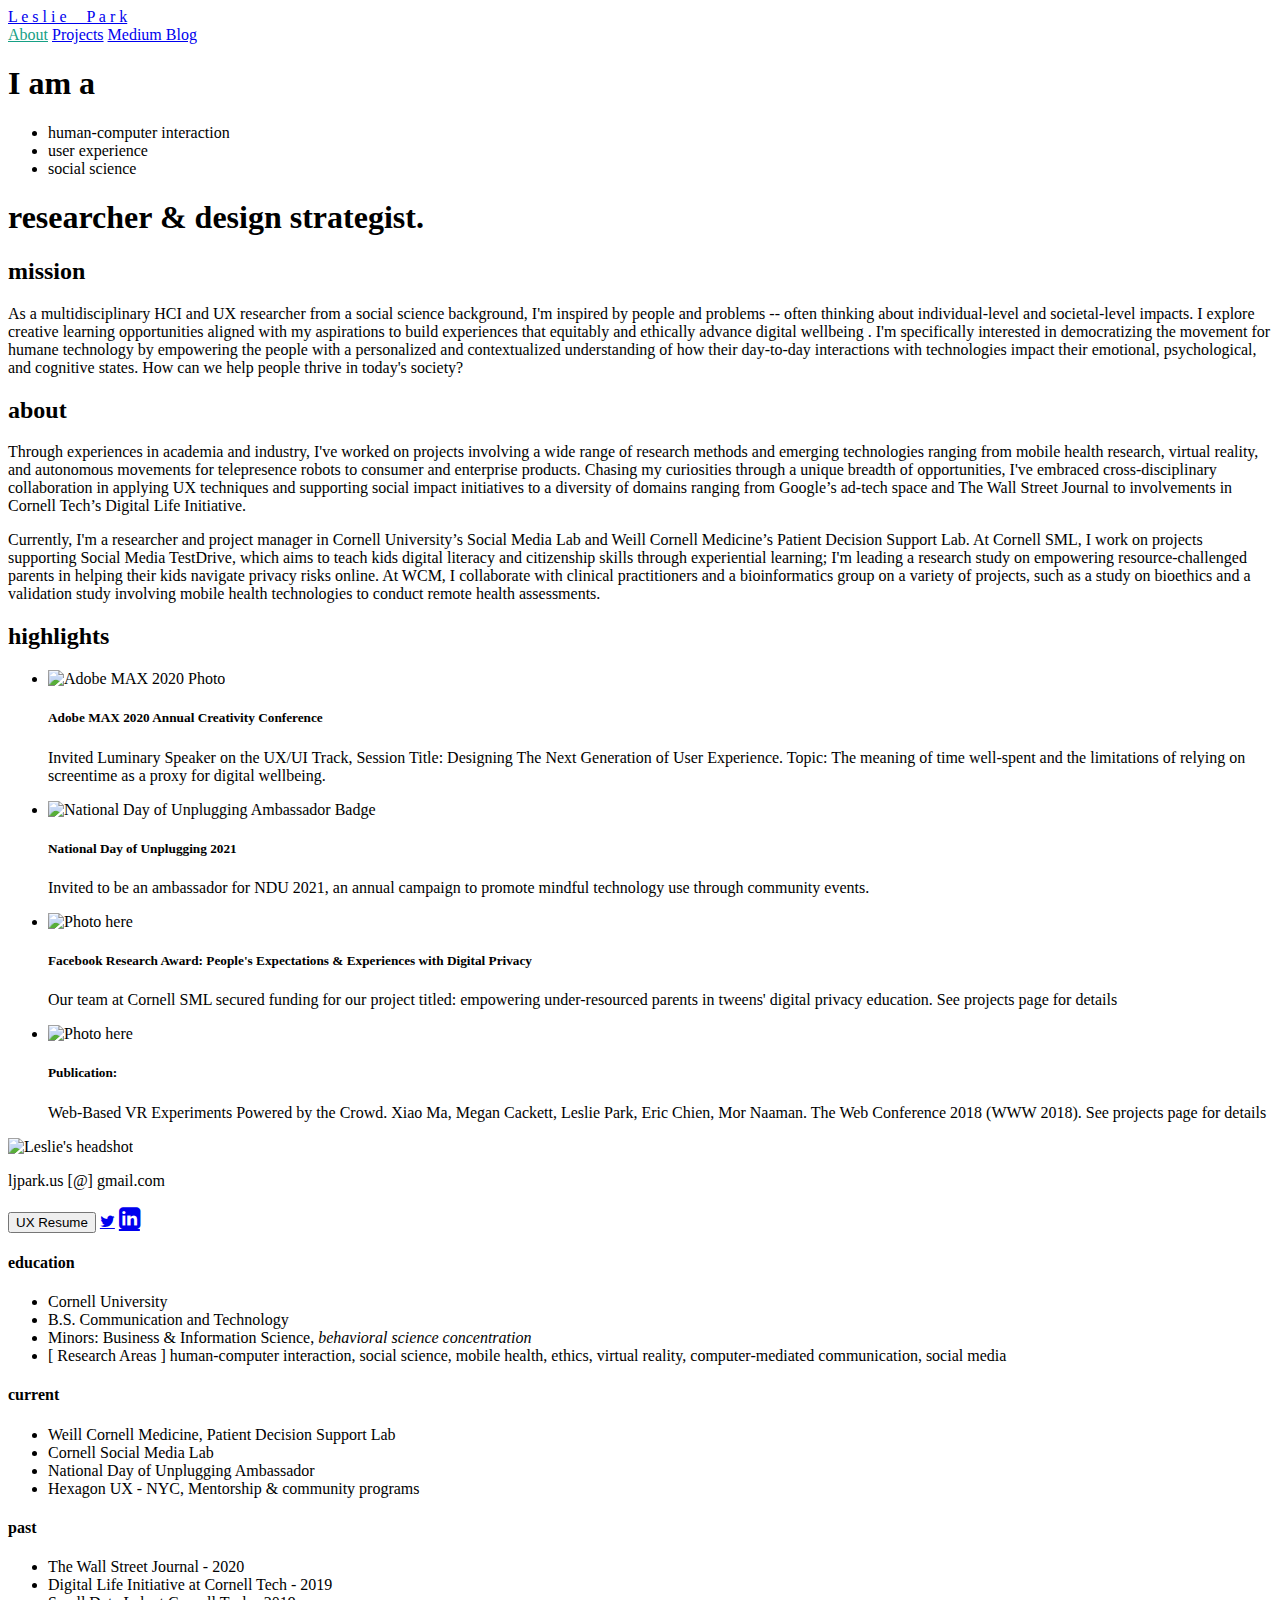
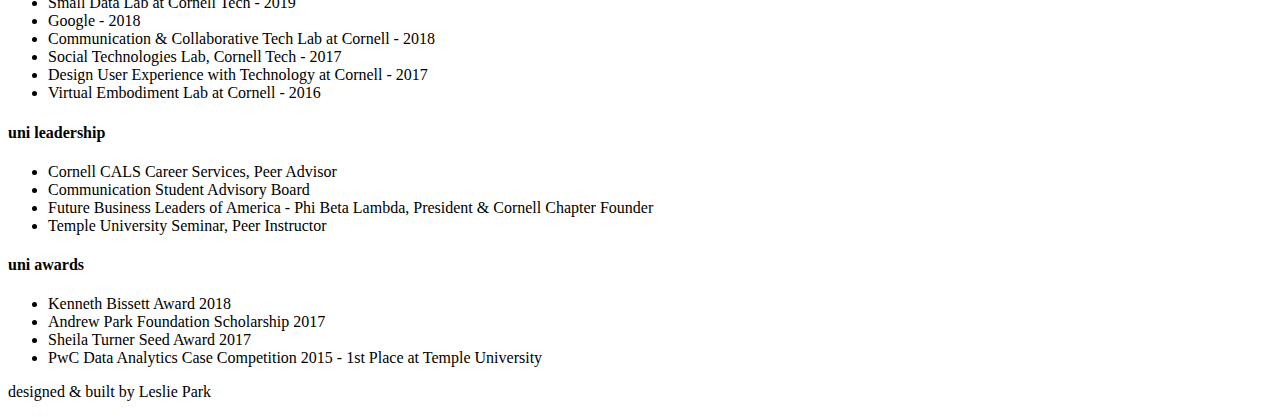
==== index.html @ 4b2b3d5e "First upload of new portfolio design" ====
<!doctype html>
<html lang="en">
  <head>
    <!-- Required meta tags -->
    <meta charset="utf-8">
    <meta name="viewport" content="width=device-width, initial-scale=1.0">

    <!-- Bootstrap CSS -->
   <!-- <link rel="stylesheet" href="https://cdn.jsdelivr.net/npm/bootstrap@4.5.3/dist/css/bootstrap.min.css" integrity="sha384-TX8t27EcRE3e/ihU7zmQxVncDAy5uIKz4rEkgIXeMed4M0jlfIDPvg6uqKI2xXr2" crossorigin="anonymous"> -->
    <link href="https://cdn.jsdelivr.net/npm/bootstrap@5.0.0-beta1/dist/css/bootstrap.min.css" rel="stylesheet" integrity="sha384-giJF6kkoqNQ00vy+HMDP7azOuL0xtbfIcaT9wjKHr8RbDVddVHyTfAAsrekwKmP1" crossorigin="anonymous">
    <script src="https://cdn.jsdelivr.net/npm/bootstrap@5.0.0-beta1/dist/js/bootstrap.bundle.min.js" integrity="sha384-ygbV9kiqUc6oa4msXn9868pTtWMgiQaeYH7/t7LECLbyPA2x65Kgf80OJFdroafW" crossorigin="anonymous"></script>
   
    <script src="https://cdn.jsdelivr.net/npm/@popperjs/core@2.5.4/dist/umd/popper.min.js" integrity="sha384-q2kxQ16AaE6UbzuKqyBE9/u/KzioAlnx2maXQHiDX9d4/zp8Ok3f+M7DPm+Ib6IU" crossorigin="anonymous"></script>
    <script src="https://cdn.jsdelivr.net/npm/bootstrap@5.0.0-beta1/dist/js/bootstrap.min.js" integrity="sha384-pQQkAEnwaBkjpqZ8RU1fF1AKtTcHJwFl3pblpTlHXybJjHpMYo79HY3hIi4NKxyj" crossorigin="anonymous"></script>
    
    <!-- Custom CSS -->
    <link rel="stylesheet" type="text/css" href="styles/global.css" media="all"/>
    <link rel="stylesheet" type="text/css" href="styles/text-carousel.css" media="all"/>
    
    <!-- Icon Library - Font Awesome -->
    <link rel="stylesheet" href="https://cdnjs.cloudflare.com/ajax/libs/font-awesome/4.7.0/css/font-awesome.min.css"> 
    <!-- Google apis Raleways -->
    <link href="https://fonts.googleapis.com/css?family=Raleway:200,100,400" rel="stylesheet" type="text/css" />

    <title>Leslie Park</title>

    <nav class="navbar navbar-expand navbar-light bg-white fixed-top">
      <div class="container-fluid mx-5">
          <div id = "BrandName">
            <a class="navbar-brand" href="#">L e s l i e &nbsp;&nbsp;&nbsp; P a r k</a>
          </div>
          <div class="navbar-nav">
            <a class="nav-link active" aria-current="page" style="color:#16a085" href="index.html">About</a>
            <a class="nav-link" href="projects.html">Projects</a>
            <a class="nav-link" href="https://medium.com/@lesliepark" target  ="_blank"> Medium Blog </a>
          </div>
      </div>
    </nav>

  </head>

   <!-- Optional JavaScript; choose one of the two! -->
    <!--
    <script src="https://code.jquery.com/jquery-3.3.1.slim.min.js" integrity="sha384-q8i/X+965DzO0rT7abK41JStQIAqVgRVzpbzo5smXKp4YfRvH+8abtTE1Pi6jizo" crossorigin="anonymous"></script>
    <script src="https://cdnjs.cloudflare.com/ajax/libs/popper.js/1.14.3/umd/popper.min.js" integrity="sha384-ZMP7rVo3mIykV+2+9J3UJ46jBk0WLaUAdn689aCwoqbBJiSnjAK/l8WvCWPIPm49" crossorigin="anonymous"></script>
    <script src="https://stackpath.bootstrapcdn.com/bootstrap/4.1.3/js/bootstrap.min.js" integrity="sha384-ChfqqxuZUCnJSK3+MXmPNIyE6ZbWh2IMqE241rYiqJxyMiZ6OW/JmZQ5stwEULTy" crossorigin="anonymous"></script>

    <script src="https://cdn.jsdelivr.net/npm/bootstrap@4.5.3/dist/js/bootstrap.bundle.min.js" integrity="sha384-ho+j7jyWK8fNQe+A12Hb8AhRq26LrZ/JpcUGGOn+Y7RsweNrtN/tE3MoK7ZeZDyx" crossorigin="anonymous"></script>
    -->

  <body>
    <div class = "d-flex mt-5 px-3 py-5 justify-content-center">
    
    <section class = "col-6">
     
      <!-- Carosel Type Effect - see #8 Bracket animation: https://speckyboy.com/css-javascript-text-animation-snippets/ -->   
      <!-- I am a [ human-computer interaction, social science, user experience ] researcher & design strategist -->
      <div class = "about-container">
      <div class ="d-inline.flex">
      <h1 class ="d-inline-block"> I am a </h1> 
      <div class ="content">
        <div class ="content__container">
          <div class ="content__container__text">
            <ul class ="content__container__list">
                <li class ="content__container__list__item">human-computer interaction</li>
                <li class ="content__container__list__item">user experience</li>
                <li class ="content__container__list__item">social science</li>
            </ul>
          </div>
        </div>
      </div>
      <h1 class = "d-block"> researcher & design strategist.</h1>
      </div>
    </div>
    
      <div class = "about-container">
        <h2> mission </h2>
        <p> As a <span class= "text-emphasis">multidisciplinary</span> HCI and UX researcher from a social science background, I'm <span class= "text-emphasis">inspired by people and problems</span> -- often thinking about individual-level and societal-level impacts.
          I explore creative learning opportunities aligned with my aspirations to build experiences that <span class= "text-emphasis">equitably and ethically advance digital wellbeing </span>. 
          I'm specifically interested in <span class= "text-emphasis">democratizing the movement for humane technology</span> by empowering the people with a personalized and contextualized understanding of how their day-to-day interactions with technologies impact their emotional, psychological, and cognitive states.
          <span class= "text-emphasis">How can we help people thrive in today's society?</span>
        </p>
      </div>

      <div class = "about-container">
        <h2> about </h2>
        <p>
         Through experiences in academia and industry, I've worked on projects involving a wide range of research methods and emerging technologies ranging from <span class= "text-emphasis">mobile health research</span>, <span class= "text-emphasis">virtual reality</span>, and <span class= "text-emphasis">autonomous movements for telepresence robots</span> to <span class= "text-emphasis">consumer and enterprise products</span>.
         Chasing my curiosities through a unique breadth of opportunities, I've embraced cross-disciplinary collaboration in applying UX techniques and supporting social impact initiatives to a diversity of domains ranging from Google’s ad-tech space and The Wall Street Journal to involvements in Cornell Tech’s Digital Life Initiative.
        </p>

        <p>
          Currently, I'm a researcher and project manager in Cornell University’s Social Media Lab and Weill Cornell Medicine’s Patient Decision Support Lab. 
          At Cornell SML, I work on projects supporting Social Media TestDrive, which aims to teach kids digital literacy and citizenship skills through experiential learning; I'm leading a research study on empowering resource-challenged parents in helping their kids navigate privacy risks online.
          At WCM, I collaborate with clinical practitioners and a bioinformatics group on a variety of projects, such as a study on bioethics and a validation study involving mobile health technologies to conduct remote health assessments.
         </p>
      </div>
      
      <div class = "about-container">
        <h2> highlights </h2>
        <ul class="list-unstyled">
          <li class="media d-flex">
            <div class ="highlight-media">
              <img src="media/adobe-max-2020.jpg" class="mw-100" alt="Adobe MAX 2020 Photo">
            </div>
            <div class="media-body mt-n2">
              <h5> Adobe MAX 2020 Annual Creativity Conference</h5>
              <p>Invited Luminary Speaker on the UX/UI Track, Session Title: Designing The Next Generation of User Experience. Topic: The meaning of time well-spent and the limitations of relying on screentime as a proxy for digital wellbeing. </p>
            </div>
          </li>
          <li class="media d-flex">
            <div class ="highlight-media">
              <img src="media/NDU_Badge2.png" class="mw-100" alt="National Day of Unplugging Ambassador Badge">
            </div>
            <div class="media-body mt-2">
              <h5> National Day of Unplugging 2021 </h5>
              <p> Invited to be an ambassador for NDU 2021, an annual campaign to promote mindful technology use through community events. </p>
            </div>
          </li>
          <li class="media d-flex">
            <div class ="highlight-media">
              <img src="media/facebook-color-logo.gif" class="mw-100" alt="Photo here">
            </div>
            <div class="media-body mt-2">
              <h5> Facebook Research Award: People's Expectations & Experiences with Digital Privacy </h5>
              <p> Our team at Cornell SML secured funding for our project titled: empowering under-resourced parents in tweens' digital privacy education. See projects page for details </p>
            </div>
          </li>
          <li class="media d-flex">
            <div class ="highlight-media">
              <img src="media/VR-affinitymap-circle.png" class="mw-100" alt="Photo here">
            </div>
            <div class="media-body mt-5">
              <h5> Publication: </h5>
              <p> Web-Based VR Experiments Powered by the Crowd. Xiao Ma, Megan Cackett, Leslie Park, Eric Chien, Mor Naaman. The Web Conference 2018 (WWW 2018). See projects page for details </p>
            </div>
          </li>
        </ul>
      </div>
      <!--
      <h2> Activities </h2>
      <p>
        Outside of my day job, I'm involved in activities pertaining to wellbeing and UX. 
        I'm an ambassador for this year's National Day of Unplugging, which is a campaign to raise awareness for mindful technology use through community events.
        I also support a team working on mentorship and community engagement programming for the NYC chapter of Hexagon UX, a professional network supporting women and non-binary folks in UX. 
        In october 2020, I was an invited luminary speaker at the annual Adobe MAX creativity conference where I talked about the meaning of time well spent and the limitations of using screentime as a proxy for digital wellbeing.
      </p>
      --> 
    </section>

      <!-- Spacer between the left and right sections -->
      <div class = "col-1"></div>

      <section class = "col-4 pr-5">
        <img src = "media/headshot2020-circle.png" alt = "Leslie's headshot" class = "img-fluid pb-3">
        <div class="text-center pb-5">
          <p>ljpark.us [@] gmail.com </p>
          <button type="button" onclick=" window.open('media/Resume_LPark.pdf','_blank')" class = "btn btn-outline-secondary btn-sm"> UX Resume </button>
          <a href="https://twitter.com/LeslieJPark" class="fa fa-twitter" target="_blank"></a>
          <a href="https://www.linkedin.com/in/leslie-park/" class="fa fa-linkedin-square"  style="font-size:25px" target="_blank"></a>
          <!-- TODO add .CV -->
        </div>

        <div class="about-container">  
          <h4> education </h4>
          <ul class = "overview-list">
            <li> Cornell University </li>
            <li> B.S. Communication and Technology </li>
            <li id = "minor"> Minors: Business & Information Science, <em>behavioral science concentration</em></li>
            <li> [ Research Areas ] human-computer interaction, social science, mobile health, ethics, virtual reality, computer-mediated communication, social media </li>
          </ul>
          <!-- delete later
          <p> Cornell University </p>
          <p> B.S. Communication and Technology </p>
          <p> Minors: Business and Information Science, Behavioral Science Concentration </p>
          <p> [ Research Areas ] human-computer interaction, social science, mobile health, bioethics, virtual reality, computer-mediated communication, social media </p>
          -->
          <h4> current </h4>
          <ul class = "overview-list">
            <li> Weill Cornell Medicine, Patient Decision Support Lab </li>
            <li> Cornell Social Media Lab </li>
            <li> National Day of Unplugging Ambassador </li>
            <li> Hexagon UX - NYC, Mentorship & community programs </li>
          </ul>

          <h4> past </h4>
          <ul class = "overview-list">
            <li> The Wall Street Journal - 2020 </li>
            <li> Digital Life Initiative at Cornell Tech - 2019 </li>
            <li> Small Data Lab at Cornell Tech - 2019 </li>
            <li> Google - 2018 </li>
            <li> Communication & Collaborative Tech Lab at Cornell - 2018 </li>
            <li> Social Technologies Lab, Cornell Tech - 2017</li>
            <li> Design User Experience with Technology at Cornell - 2017 </li>
            <li> Virtual Embodiment Lab at Cornell - 2016 </li>
          </ul>

          <h4> uni leadership </h4>
          <ul class = "overview-list">
            <li> Cornell CALS Career Services, Peer Advisor </li>
            <li> Communication Student Advisory Board </li>
            <li> Future Business Leaders of America - Phi Beta Lambda, President & Cornell Chapter Founder </li>
            <li> Temple University Seminar, Peer Instructor </li>
          </ul>

          <h4> uni awards </h4>
          <ul class = "overview-list">
            <li> Kenneth Bissett Award 2018 </li>
            <li> Andrew Park Foundation Scholarship 2017 </li>
            <li> Sheila Turner Seed Award 2017 </li>
            <li> PwC Data Analytics Case Competition 2015 - 1st Place at Temple University</li>
          </ul>
        </div>
      </section>
    </div> 

    <!-- Delete later
    <script src="https://code.jquery.com/jquery-3.5.1.slim.min.js" integrity="sha384-DfXdz2htPH0lsSSs5nCTpuj/zy4C+OGpamoFVy38MVBnE+IbbVYUew+OrCXaRkfj" crossorigin="anonymous"></script>
    <script src="https://cdn.jsdelivr.net/npm/popper.js@1.16.1/dist/umd/popper.min.js" integrity="sha384-9/reFTGAW83EW2RDu2S0VKaIzap3H66lZH81PoYlFhbGU+6BZp6G7niu735Sk7lN" crossorigin="anonymous"></script>
    <script src="https://cdn.jsdelivr.net/npm/bootstrap@4.5.3/dist/js/bootstrap.min.js" integrity="sha384-w1Q4orYjBQndcko6MimVbzY0tgp4pWB4lZ7lr30WKz0vr/aWKhXdBNmNb5D92v7s" crossorigin="anonymous"></script>
    -->
  <p class="footer"> designed & built by Leslie Park </p>
  </body>

</html>
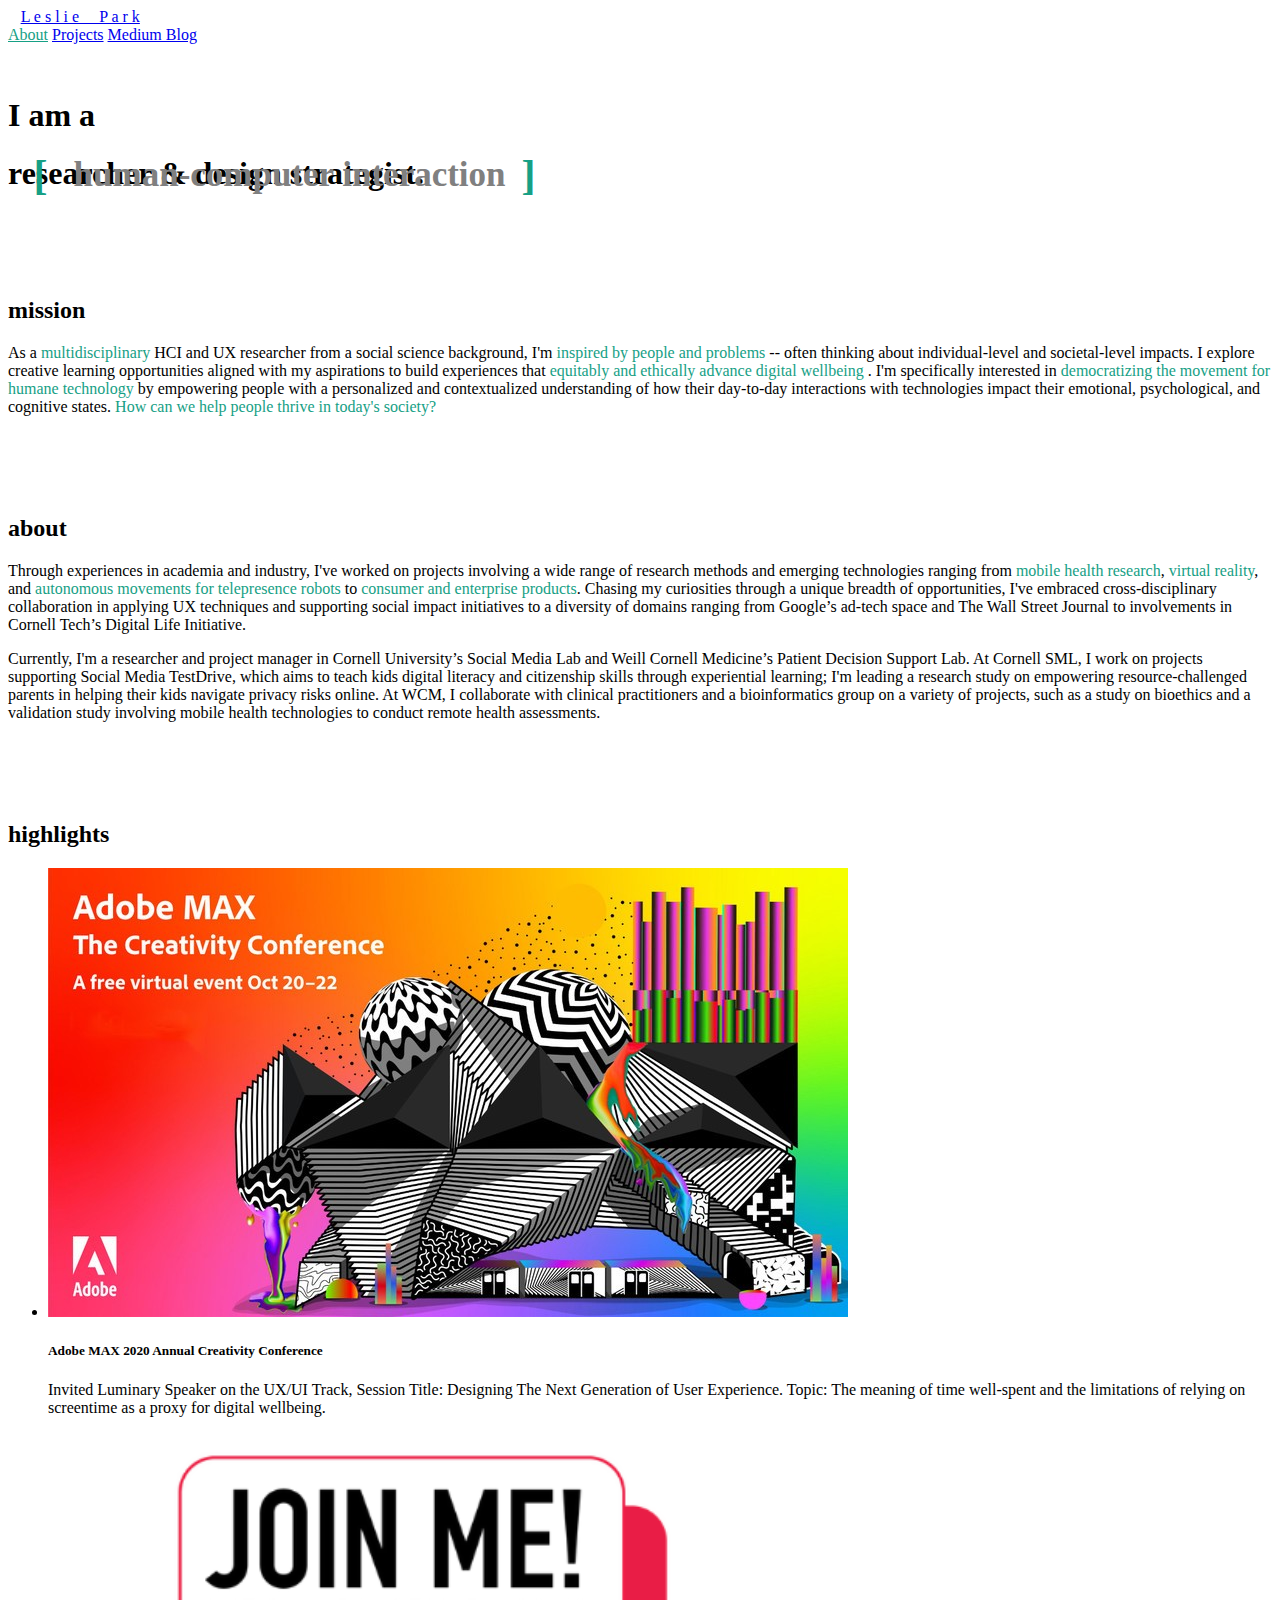
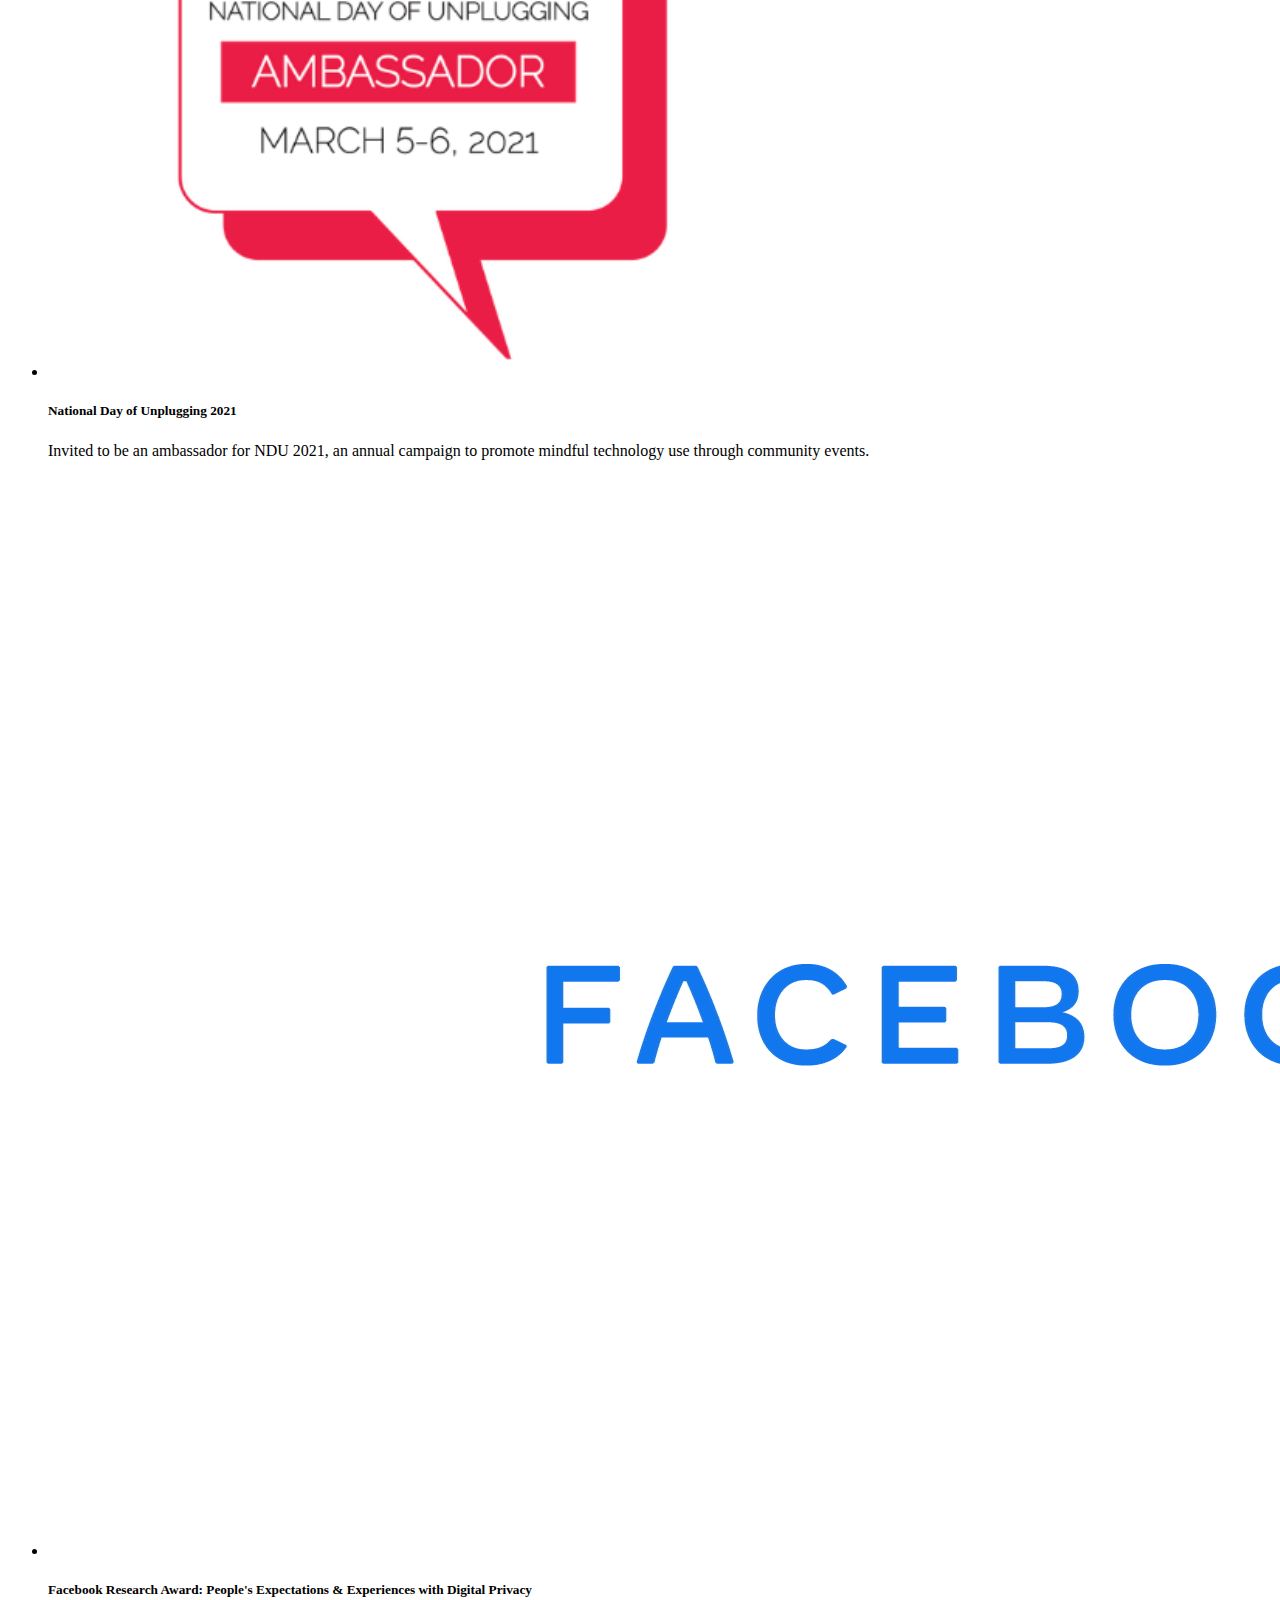
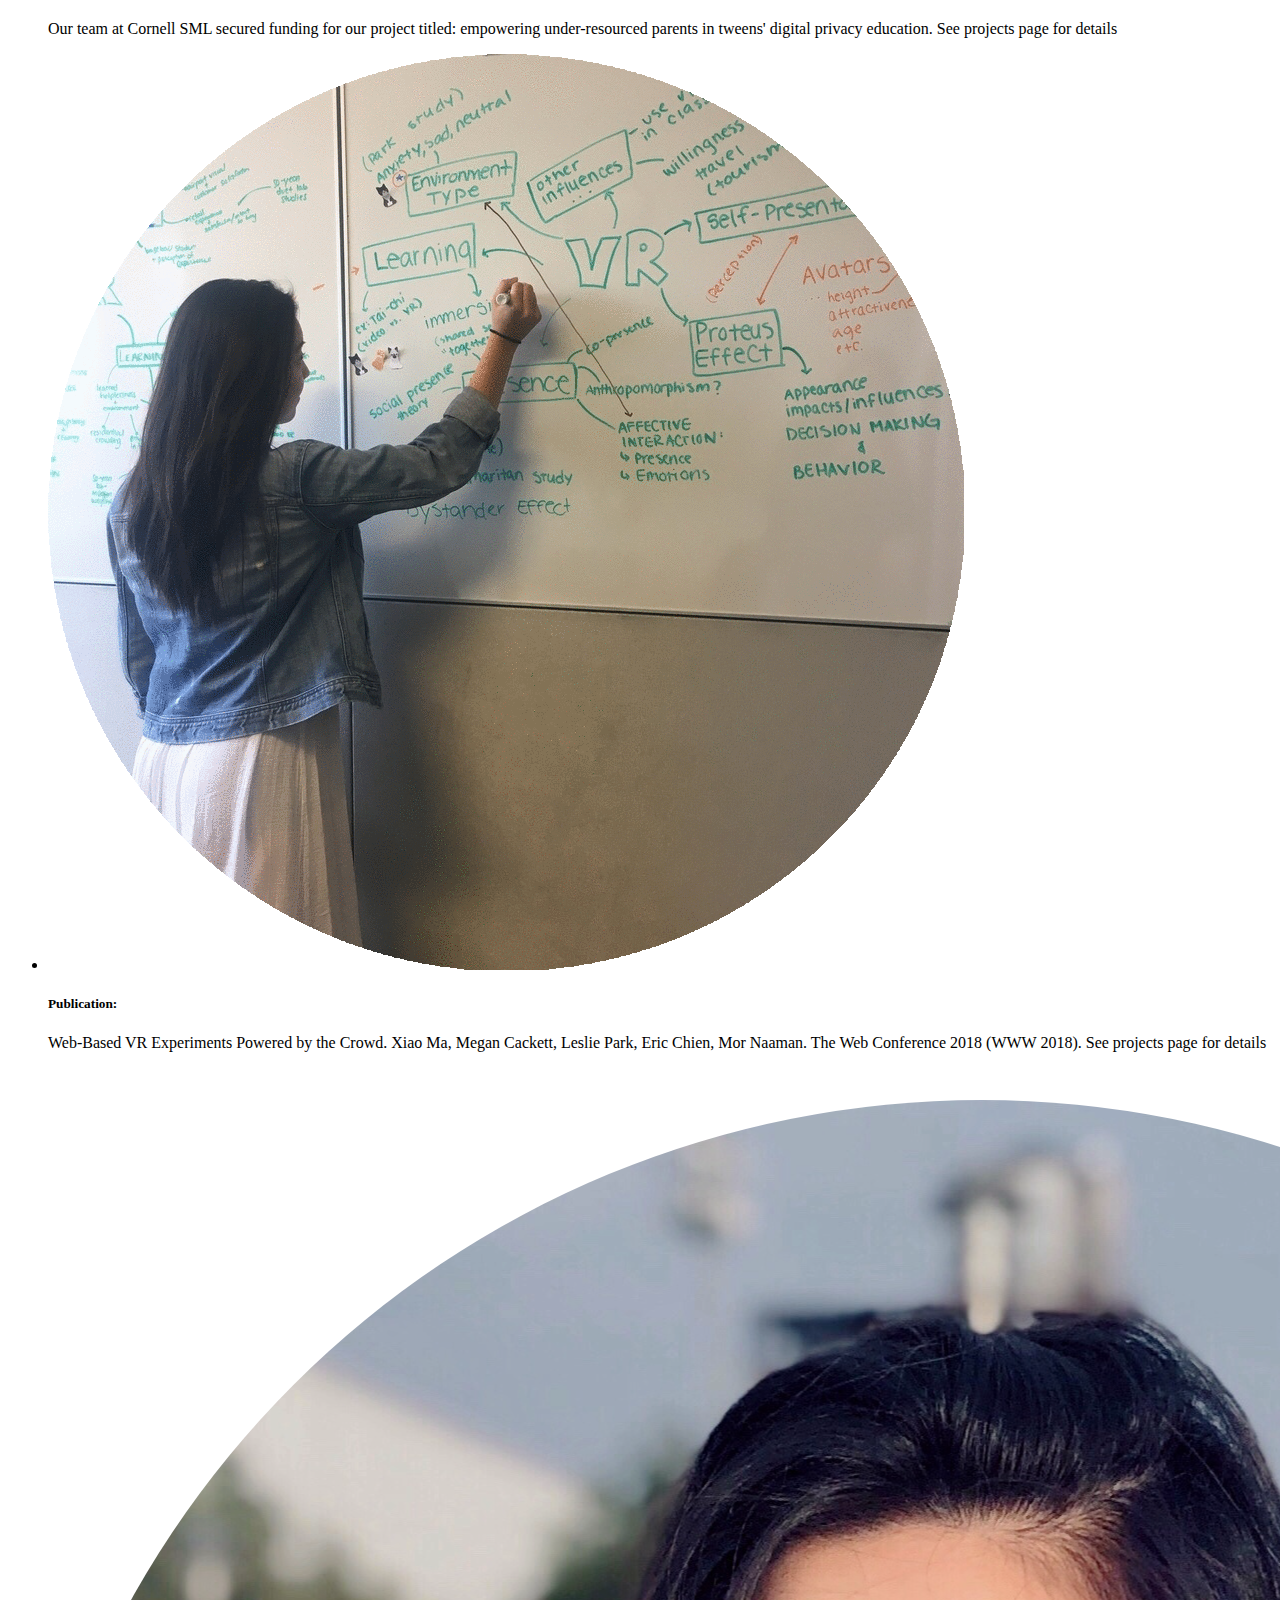
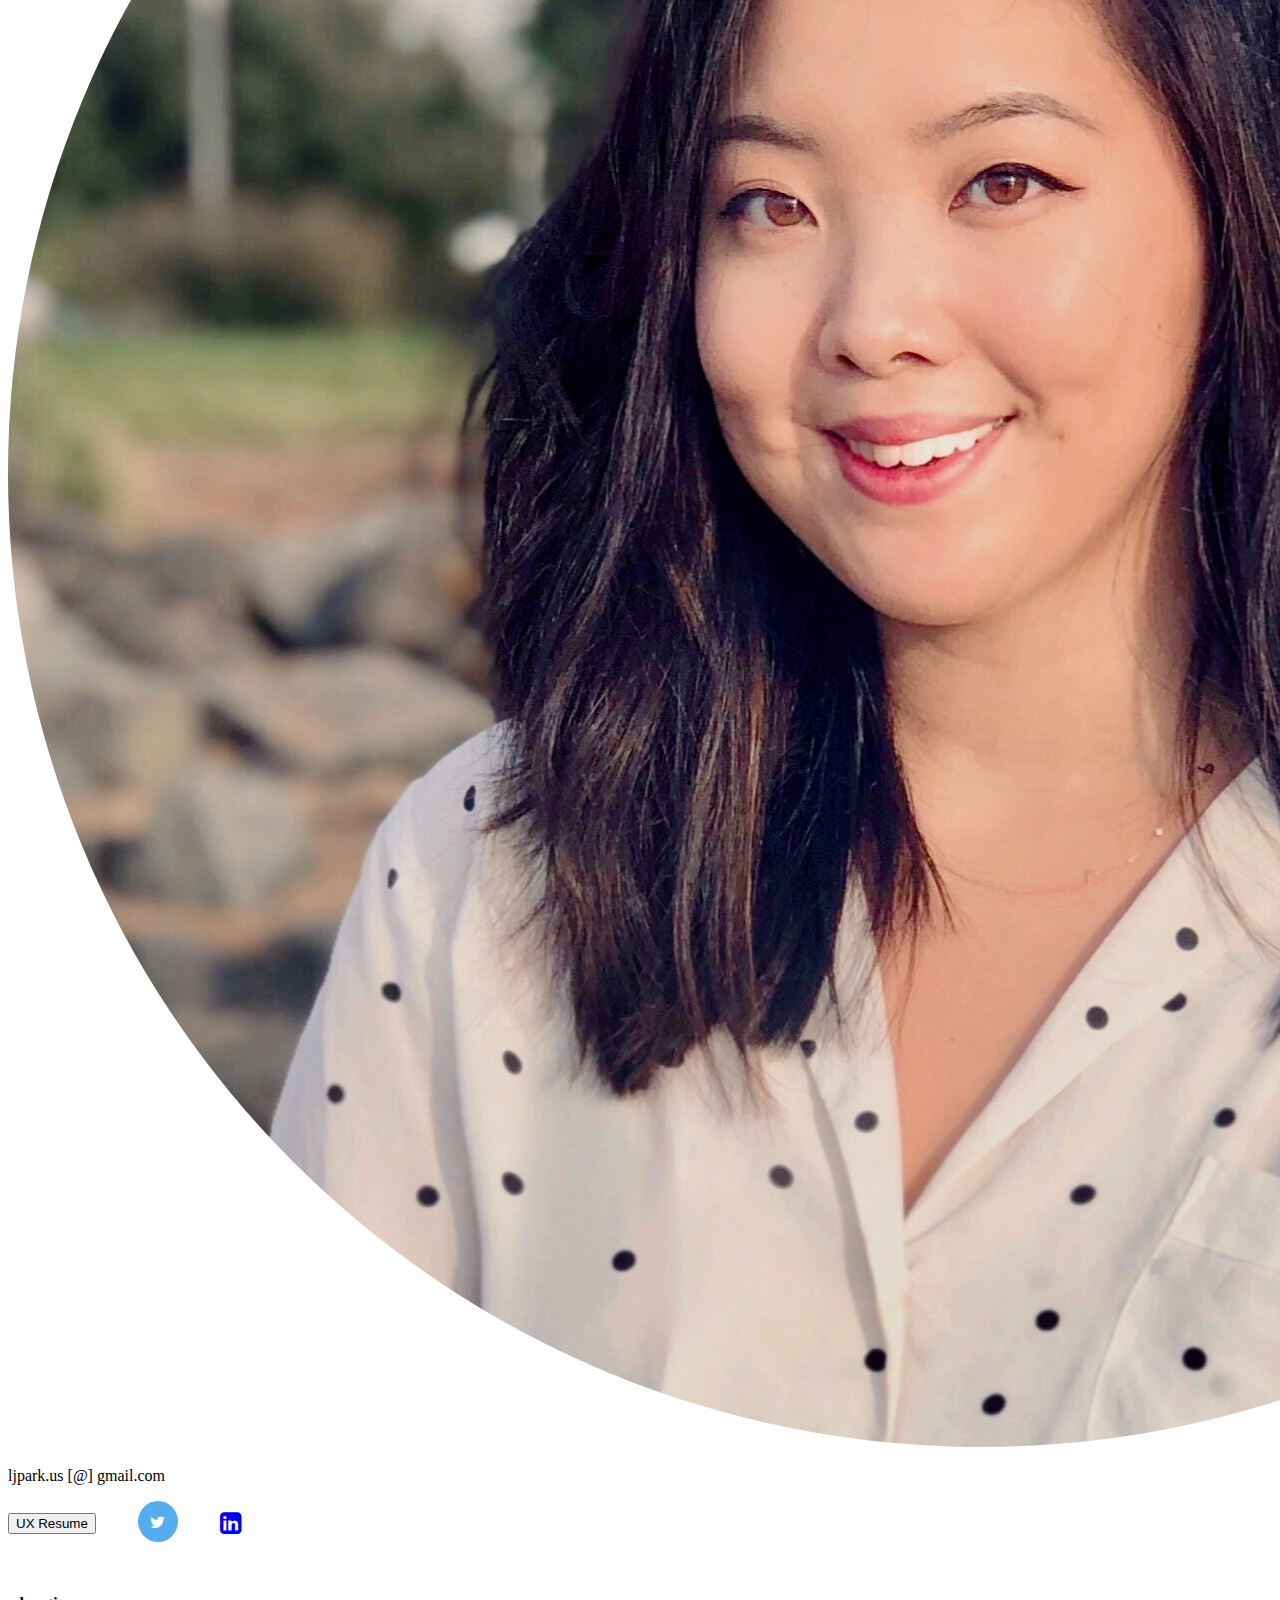
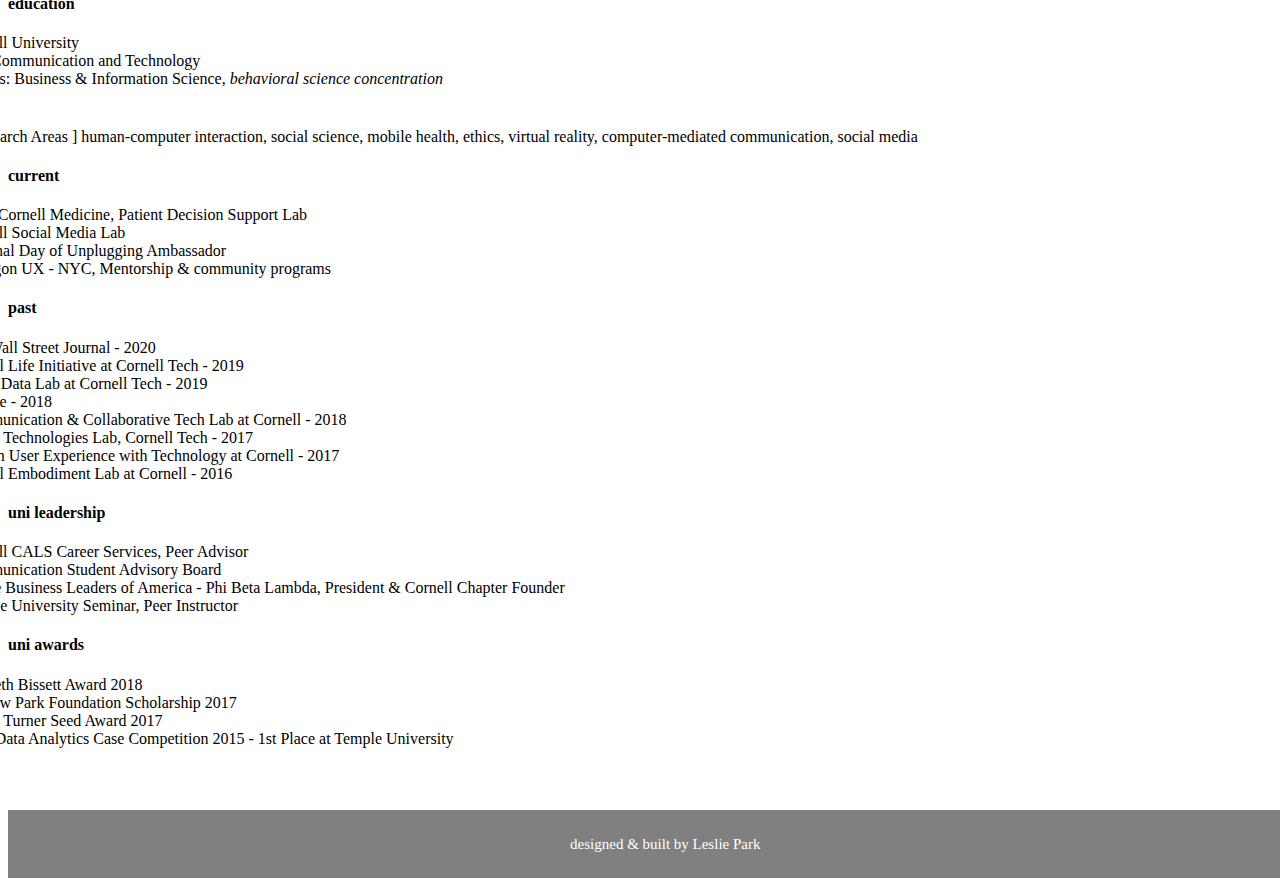
==== commit 9292f72a: "Update index.html" ====
--- a/index.html
+++ b/index.html
@@ -77,7 +77,7 @@
         <h2> mission </h2>
         <p> As a <span class= "text-emphasis">multidisciplinary</span> HCI and UX researcher from a social science background, I'm <span class= "text-emphasis">inspired by people and problems</span> -- often thinking about individual-level and societal-level impacts.
           I explore creative learning opportunities aligned with my aspirations to build experiences that <span class= "text-emphasis">equitably and ethically advance digital wellbeing </span>. 
-          I'm specifically interested in <span class= "text-emphasis">democratizing the movement for humane technology</span> by empowering the people with a personalized and contextualized understanding of how their day-to-day interactions with technologies impact their emotional, psychological, and cognitive states.
+          I'm specifically interested in <span class= "text-emphasis">democratizing the movement for humane technology</span> by empowering people with a personalized and contextualized understanding of how their day-to-day interactions with technologies impact their emotional, psychological, and cognitive states.
           <span class= "text-emphasis">How can we help people thrive in today's society?</span>
         </p>
       </div>
--- a/styles/global.css
+++ b/styles/global.css
@@ -0,0 +1,72 @@
+/* * * * * * * * * *  INDEX   * * * * * * * * * */
+
+#BrandName {
+    padding-left: 1%;
+}
+
+.text-emphasis {
+    color: #16a085;
+}
+
+.about-container{
+    padding-top: 2.5%;
+    padding-bottom: 2.5%;
+}
+
+/* highlights section */
+.highlight-media {
+    max-width: 30%;
+    margin-right: 3%;
+    margin-top: 0%;
+} 
+
+/*** Resume & Socials Buttons ***/
+
+.fa-twitter {
+    background: #55ACEE;
+    color: white;
+    text-decoration: none;
+    padding: 1%;
+    border-radius: 50%;
+    margin-left: 3%;
+  }
+
+  .fa-linkedin-square{
+    text-decoration: none;
+    margin-left: 3%;
+    vertical-align: middle;
+  }
+
+/*** Overview List: Education, Current, Past ***/
+  
+  .overview-list{
+      list-style-type: none;
+      margin-left: -7%;
+  }
+
+  #minor{
+      margin-bottom: 3%;
+  }
+
+/* * * * * * * * * *   PROJECTS   * * * * * * * * * * */
+
+.project-container{
+    padding-top: 2.5%;
+    padding-bottom: 2.5%;
+}
+
+.h-project-area{
+    color: #16a085;
+}
+
+
+.footer {
+    width: 100%;
+    padding: 2%;
+    margin-bottom: auto;
+    background-color: grey;
+    color: white;
+    font-size: 15px;
+    text-align: center;
+    float: left;
+  }--- a/styles/text-carousel.css
+++ b/styles/text-carousel.css
@@ -0,0 +1,146 @@
+/* Text-carosel animation for "I am a _____ researcher & designer" on index.html */
+/* reference #8 Bracket animation: https://speckyboy.com/css-javascript-text-animation-snippets/*/
+
+/*
+body {
+  width: 100%;
+  height: 100%;
+  position: fixed;
+  background-color: #34495e;
+}
+*/
+
+.content {
+  position: absolute;
+  display: inline-block;
+  margin-left: 2%;
+ /*  top: 50%;
+  left: 50%; */
+ /* -webkit-transform: translate(-50%, -50%);
+          transform: translate(-50%, -50%); */
+  height: 160px;
+  overflow: hidden;
+ /* font-family: 'Lato', sans-serif; */
+  font-size: 35px;
+  line-height: 40px;
+  color: #808080;
+}
+.content__container {
+  font-weight: 600;
+  overflow: hidden;
+  height: 40px;
+  padding: 0 30px;
+}
+.content__container:before {
+  content: '[';
+  left: 0;
+}
+.content__container:after {
+  content: ']';
+  position: absolute;
+  right: 0;
+}
+.content__container:after, .content__container:before {
+  position: absolute;
+  top: 0;
+  color: #16a085;
+  font-size: 42px;
+  line-height: 40px;
+  -webkit-animation-name: opacity;
+  -webkit-animation-duration: 2s;
+  -webkit-animation-iteration-count: infinite;
+  animation-name: opacity;
+  animation-duration: 2s;
+  animation-iteration-count: infinite;
+}
+.content__container__text {
+  display: inline;
+  float: left;
+  margin: 0;
+}
+.content__container__list {
+  margin-top: 0;
+  margin-left: -30px;
+/*  padding-left: 110px; */
+  text-align: left;
+  list-style: none;
+  -webkit-animation-name: change;
+  -webkit-animation-duration: 10s;
+  -webkit-animation-iteration-count: infinite;
+  animation-name: change;
+  animation-duration: 10s;
+  animation-iteration-count: infinite;
+}
+.content__container__list__item {
+  line-height: 40px;
+  margin: 0;
+}
+
+@-webkit-keyframes opacity {
+  0%, 100% {
+    opacity: 0;
+  }
+  50% {
+    opacity: 1;
+  }
+}
+@-webkit-keyframes change {
+  0%, 12.66%, 100% {
+    -webkit-transform: translate3d(0, 0, 0);
+            transform: translate3d(0, 0, 0);
+  }
+  16.66%, 29.32% {
+    -webkit-transform: translate3d(0, -25%, 0);
+            transform: translate3d(0, -25%, 0);
+  }
+  33.32%,45.98% {
+    -webkit-transform: translate3d(0, -50%, 0);
+            transform: translate3d(0, -50%, 0);
+  }
+  49.98%,62.64% {
+    -webkit-transform: translate3d(0, -75%, 0);
+            transform: translate3d(0, -75%, 0);
+  }
+  66.64%,79.3% {
+    -webkit-transform: translate3d(0, -50%, 0);
+            transform: translate3d(0, -50%, 0);
+  }
+  83.3%,95.96% {
+    -webkit-transform: translate3d(0, -25%, 0);
+            transform: translate3d(0, -25%, 0);
+  }
+}
+@keyframes opacity {
+  0%, 100% {
+    opacity: 0;
+  }
+  50% {
+    opacity: 1;
+  }
+}
+@keyframes change {
+  0%, 12.66%, 100% {
+    -webkit-transform: translate3d(0, 0, 0);
+            transform: translate3d(0, 0, 0);
+  }
+  16.66%, 29.32% {
+    -webkit-transform: translate3d(0, -25%, 0);
+            transform: translate3d(0, -25%, 0);
+  }
+  33.32%,45.98% {
+    -webkit-transform: translate3d(0, -50%, 0);
+            transform: translate3d(0, -50%, 0);
+  }
+  49.98%,62.64% {
+    -webkit-transform: translate3d(0, -75%, 0);
+            transform: translate3d(0, -75%, 0);
+  }
+  66.64%,79.3% {
+    -webkit-transform: translate3d(0, -50%, 0);
+            transform: translate3d(0, -50%, 0);
+  }
+  83.3%,95.96% {
+    -webkit-transform: translate3d(0, -25%, 0);
+            transform: translate3d(0, -25%, 0);
+  }
+}
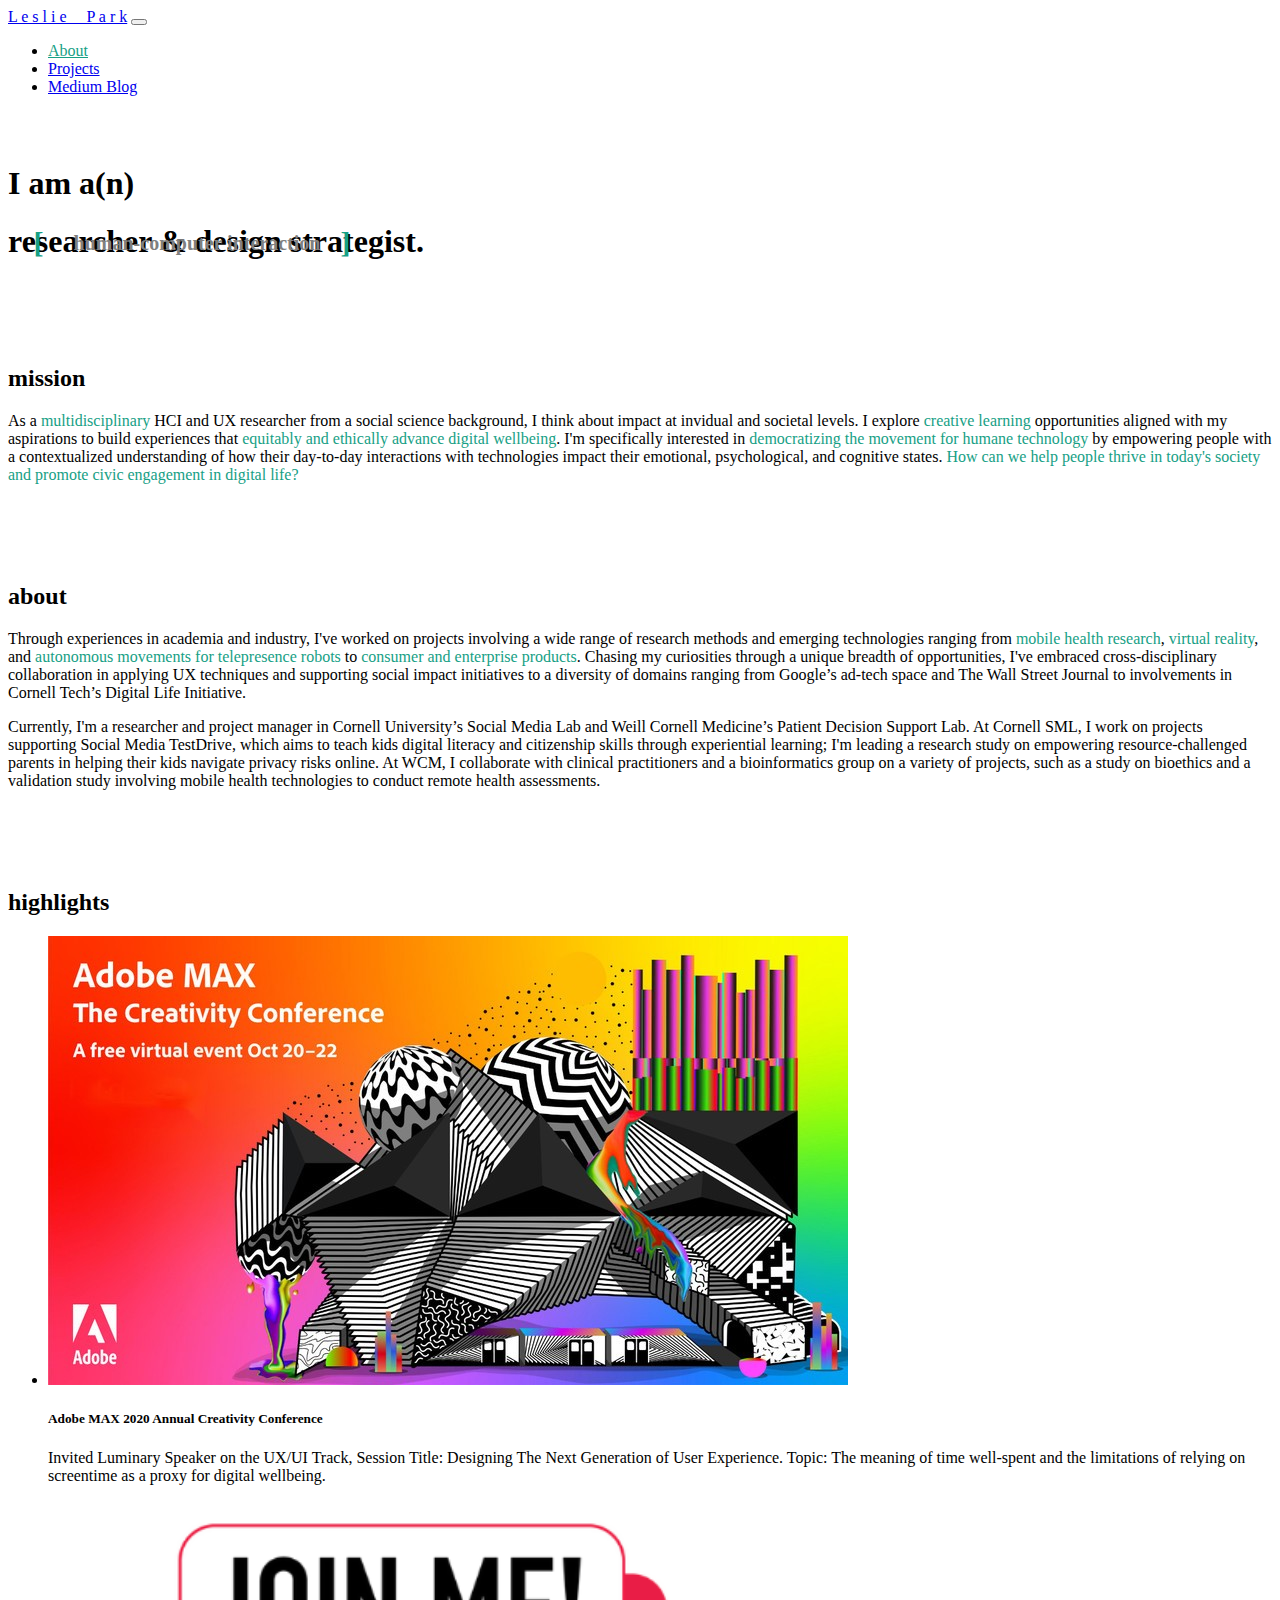
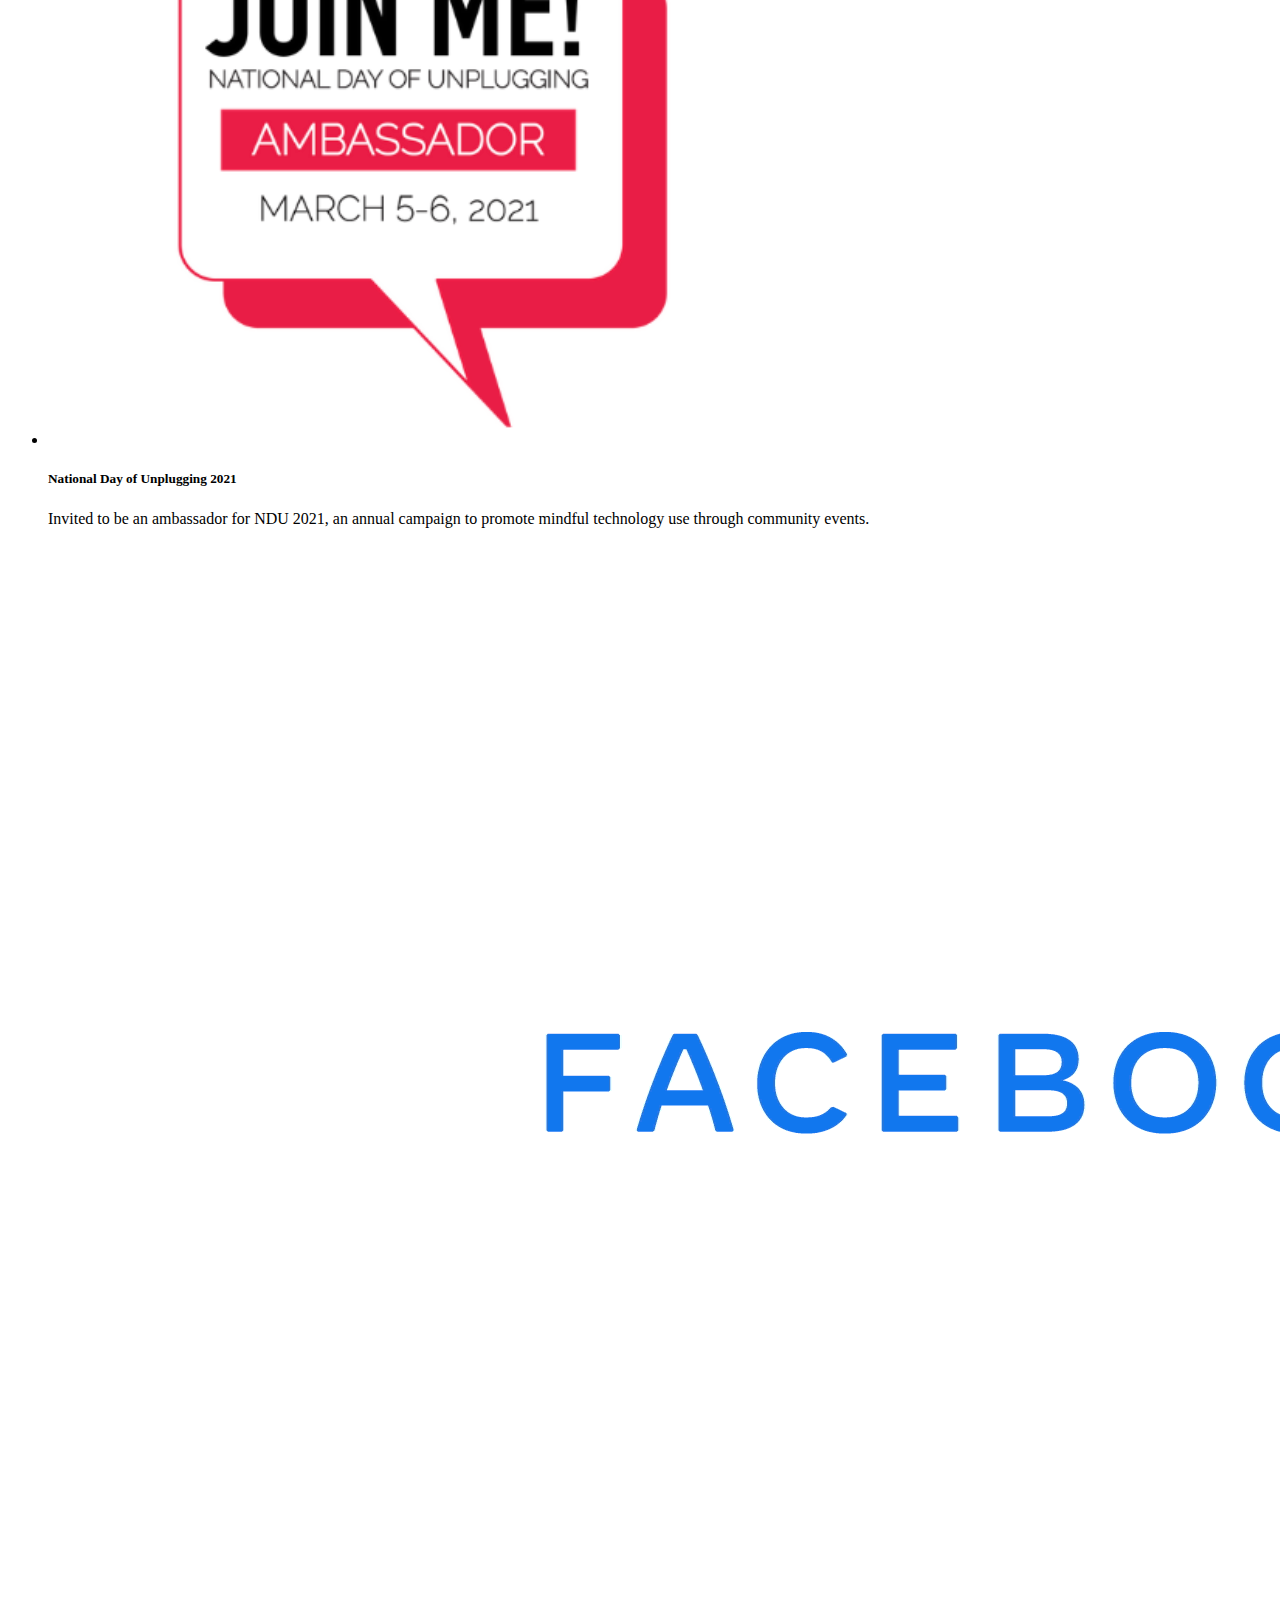
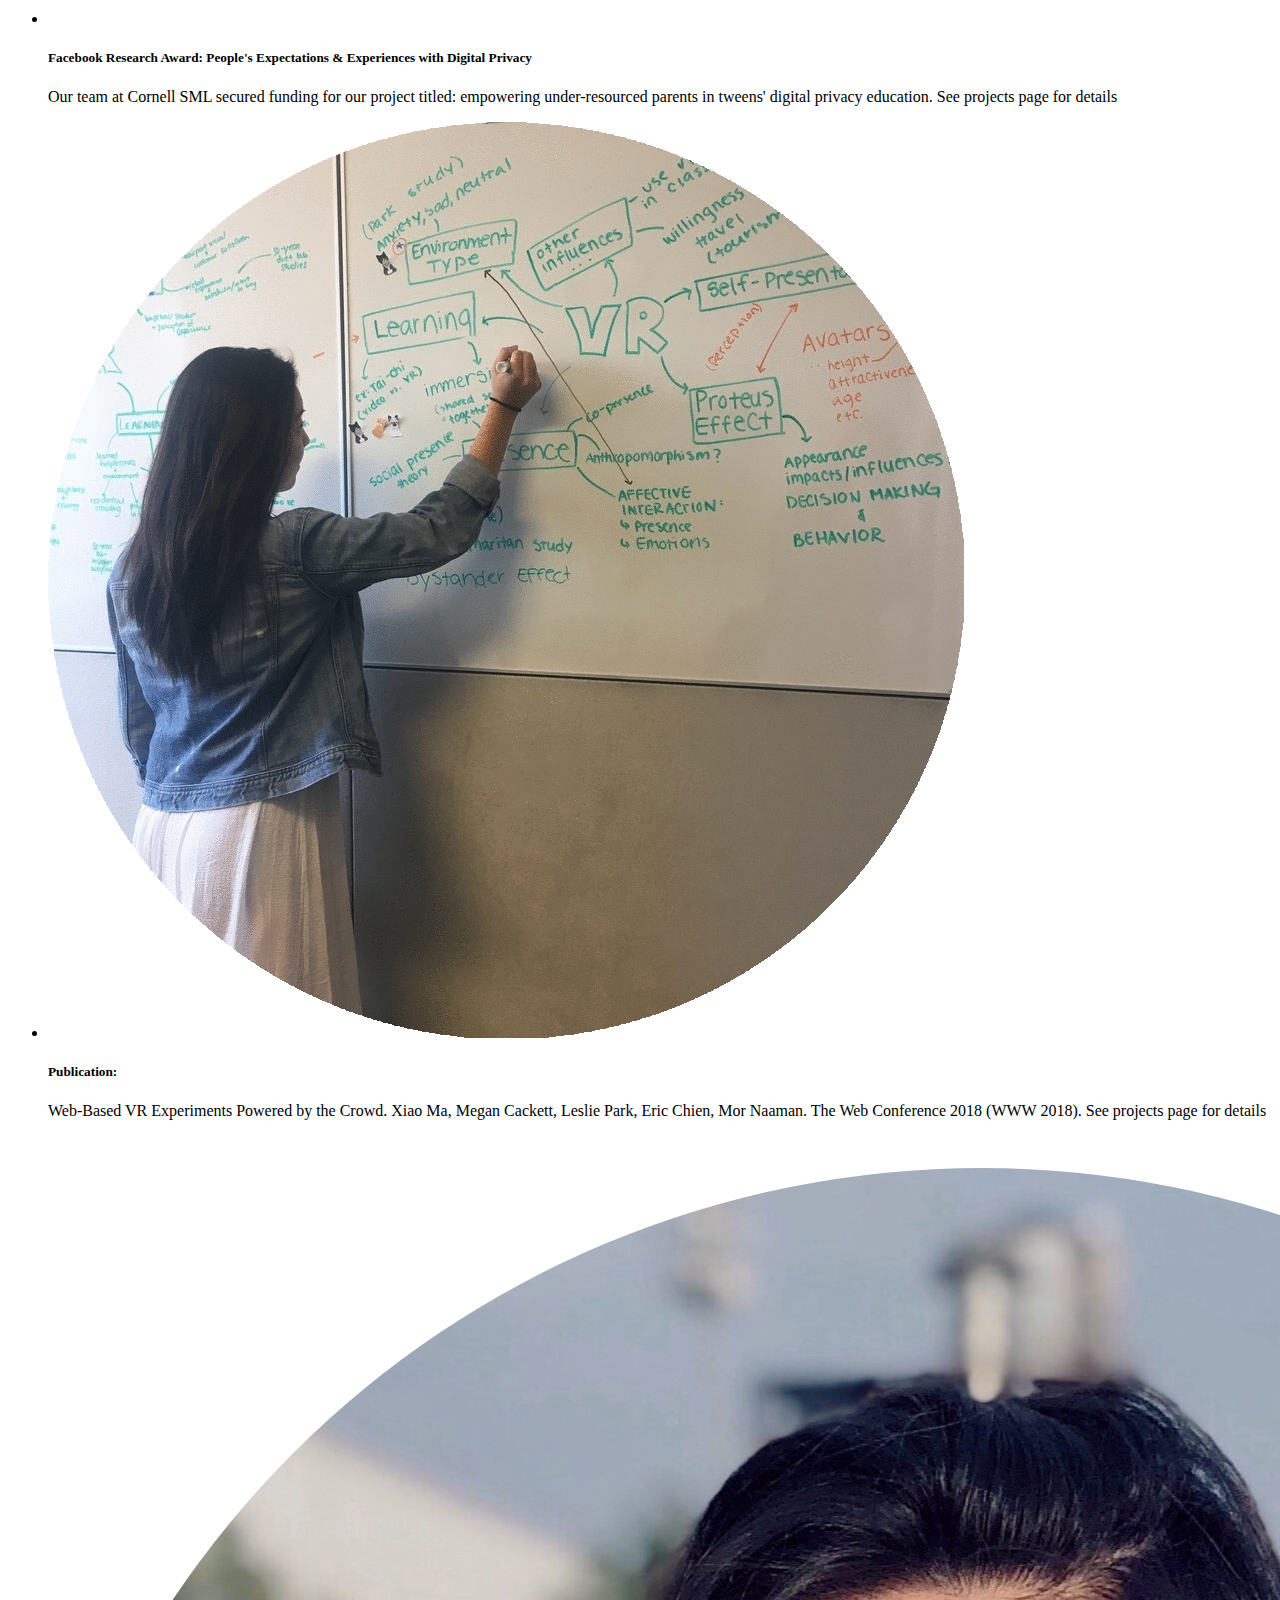
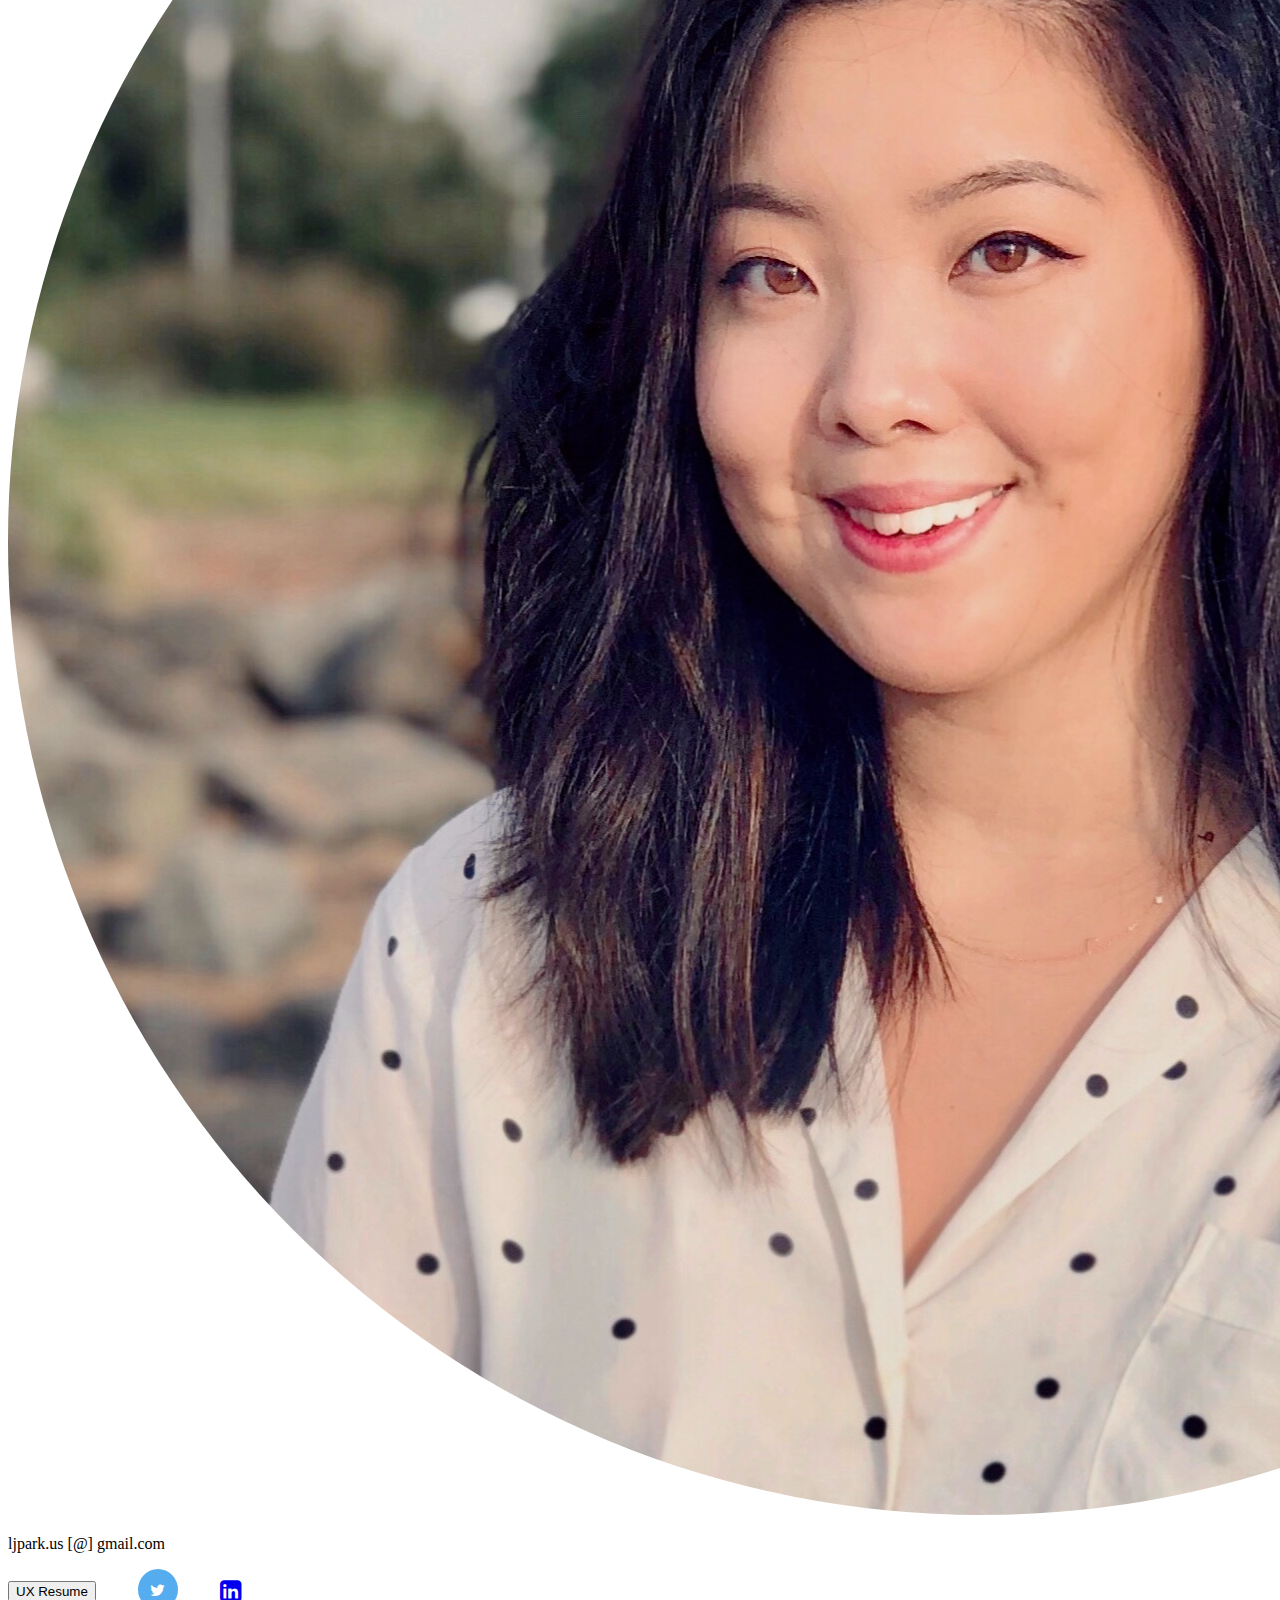
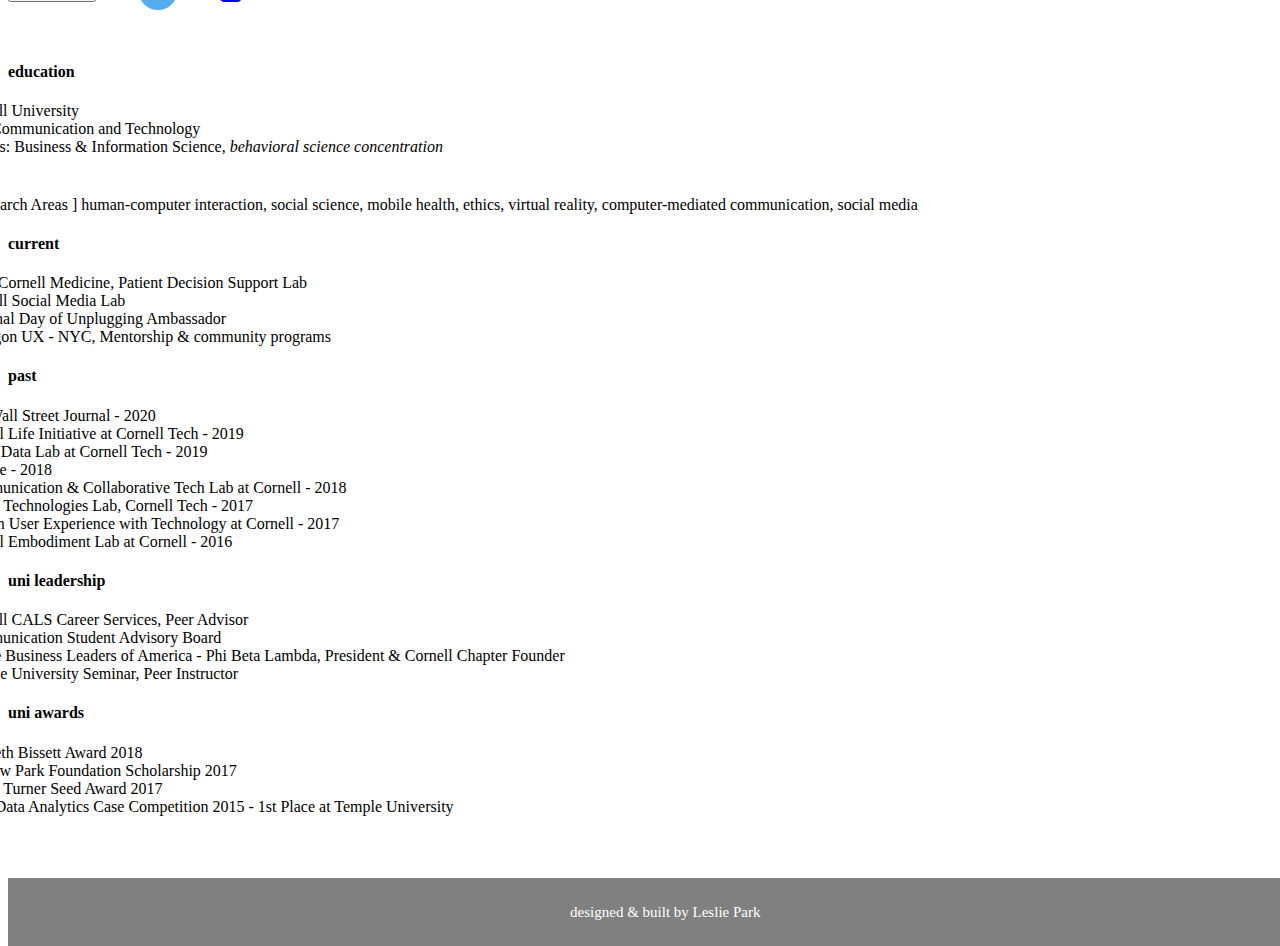
==== commit e3dd7a30: "edit mission and responsive navbar" ====
--- a/index.html
+++ b/index.html
@@ -3,7 +3,7 @@
   <head>
     <!-- Required meta tags -->
     <meta charset="utf-8">
-    <meta name="viewport" content="width=device-width, initial-scale=1.0">
+    <meta name="viewport" content="width=device-width, initial-scale=1">
 
     <!-- Bootstrap CSS -->
    <!-- <link rel="stylesheet" href="https://cdn.jsdelivr.net/npm/bootstrap@4.5.3/dist/css/bootstrap.min.css" integrity="sha384-TX8t27EcRE3e/ihU7zmQxVncDAy5uIKz4rEkgIXeMed4M0jlfIDPvg6uqKI2xXr2" crossorigin="anonymous"> -->
@@ -24,32 +24,28 @@
 
     <title>Leslie Park</title>
 
-    <nav class="navbar navbar-expand navbar-light bg-white fixed-top">
-      <div class="container-fluid mx-5">
-          <div id = "BrandName">
-            <a class="navbar-brand" href="#">L e s l i e &nbsp;&nbsp;&nbsp; P a r k</a>
-          </div>
-          <div class="navbar-nav">
-            <a class="nav-link active" aria-current="page" style="color:#16a085" href="index.html">About</a>
-            <a class="nav-link" href="projects.html">Projects</a>
-            <a class="nav-link" href="https://medium.com/@lesliepark" target  ="_blank"> Medium Blog </a>
-          </div>
-      </div>
+    <nav class="navbar navbar-expand-sm navbar-light bg-light sticky-top d-flex px-5">
+     
+      <a class="navbar-brand" href="#">L e s l i e &nbsp;&nbsp;&nbsp; P a r k</a>
+      <button class="navbar-toggler" type="button" data-toggle="collapse" data-target="#navbarCollapse" aria-controls="navbarCollapse" aria-expanded="false" aria-label="Toggle navigation">
+        <span class= "navbar-toggler-icon"> </span>
+        <span class = "icon-bar"></span>
+        <span class = "icon-bar"></span>
+        <span class = "icon-bar"></span>
+      </button>
+    
+      <div class="collapse navbar-collapse justify-content-end" id="navbarCollapse">
+        <ul class="nav navbar-nav">
+          <li class="nav-item"> <a class="nav-link active" aria-current="page" style="color:#16a085" href="index.html">About</a> </li>
+          <li class="nav-item"> <a class="nav-link" href="projects.html">Projects</a> </li>
+          <li class="nav-item"> <a class="nav-link" href="https://medium.com/@lesliepark" target  ="_blank"> Medium Blog </a> </li>
+        </ul>
+      </div>
+     
     </nav>
 
-  </head>
-
-   <!-- Optional JavaScript; choose one of the two! -->
-    <!--
-    <script src="https://code.jquery.com/jquery-3.3.1.slim.min.js" integrity="sha384-q8i/X+965DzO0rT7abK41JStQIAqVgRVzpbzo5smXKp4YfRvH+8abtTE1Pi6jizo" crossorigin="anonymous"></script>
-    <script src="https://cdnjs.cloudflare.com/ajax/libs/popper.js/1.14.3/umd/popper.min.js" integrity="sha384-ZMP7rVo3mIykV+2+9J3UJ46jBk0WLaUAdn689aCwoqbBJiSnjAK/l8WvCWPIPm49" crossorigin="anonymous"></script>
-    <script src="https://stackpath.bootstrapcdn.com/bootstrap/4.1.3/js/bootstrap.min.js" integrity="sha384-ChfqqxuZUCnJSK3+MXmPNIyE6ZbWh2IMqE241rYiqJxyMiZ6OW/JmZQ5stwEULTy" crossorigin="anonymous"></script>
-
-    <script src="https://cdn.jsdelivr.net/npm/bootstrap@4.5.3/dist/js/bootstrap.bundle.min.js" integrity="sha384-ho+j7jyWK8fNQe+A12Hb8AhRq26LrZ/JpcUGGOn+Y7RsweNrtN/tE3MoK7ZeZDyx" crossorigin="anonymous"></script>
-    -->
-
   <body>
-    <div class = "d-flex mt-5 px-3 py-5 justify-content-center">
+    <div class = "d-flex mt-5 pl-2 pr-3 justify-content-center">
     
     <section class = "col-6">
      
@@ -57,7 +53,7 @@
       <!-- I am a [ human-computer interaction, social science, user experience ] researcher & design strategist -->
       <div class = "about-container">
       <div class ="d-inline.flex">
-      <h1 class ="d-inline-block"> I am a </h1> 
+      <h1 class ="d-inline-block"> I am a(n) </h1> 
       <div class ="content">
         <div class ="content__container">
           <div class ="content__container__text">
@@ -65,6 +61,7 @@
                 <li class ="content__container__list__item">human-computer interaction</li>
                 <li class ="content__container__list__item">user experience</li>
                 <li class ="content__container__list__item">social science</li>
+                <li class ="content__container__list__item">technology ethics</li>
             </ul>
           </div>
         </div>
@@ -75,11 +72,19 @@
     
       <div class = "about-container">
         <h2> mission </h2>
+        <!-- Old - DELETE LATER
         <p> As a <span class= "text-emphasis">multidisciplinary</span> HCI and UX researcher from a social science background, I'm <span class= "text-emphasis">inspired by people and problems</span> -- often thinking about individual-level and societal-level impacts.
           I explore creative learning opportunities aligned with my aspirations to build experiences that <span class= "text-emphasis">equitably and ethically advance digital wellbeing </span>. 
           I'm specifically interested in <span class= "text-emphasis">democratizing the movement for humane technology</span> by empowering people with a personalized and contextualized understanding of how their day-to-day interactions with technologies impact their emotional, psychological, and cognitive states.
           <span class= "text-emphasis">How can we help people thrive in today's society?</span>
         </p>
+         -->
+        <p> As a <span class= "text-emphasis">multidisciplinary</span> HCI and UX researcher from a social science background, I think about impact at invidual and societal levels.
+          I explore  <span class= "text-emphasis">creative learning</span> opportunities aligned with my aspirations to build experiences that <span class= "text-emphasis">equitably and ethically advance digital wellbeing</span>. 
+          I'm specifically interested in <span class= "text-emphasis">democratizing the movement for humane technology</span> by empowering people with a contextualized understanding of how their day-to-day interactions with technologies impact their emotional, psychological, and cognitive states.
+          <span class= "text-emphasis">How can we help people thrive in today's society and promote civic engagement in digital life?</span>
+        </p>
+
       </div>
 
       <div class = "about-container">
@@ -213,13 +218,14 @@
         </div>
       </section>
     </div> 
-
-    <!-- Delete later
-    <script src="https://code.jquery.com/jquery-3.5.1.slim.min.js" integrity="sha384-DfXdz2htPH0lsSSs5nCTpuj/zy4C+OGpamoFVy38MVBnE+IbbVYUew+OrCXaRkfj" crossorigin="anonymous"></script>
-    <script src="https://cdn.jsdelivr.net/npm/popper.js@1.16.1/dist/umd/popper.min.js" integrity="sha384-9/reFTGAW83EW2RDu2S0VKaIzap3H66lZH81PoYlFhbGU+6BZp6G7niu735Sk7lN" crossorigin="anonymous"></script>
-    <script src="https://cdn.jsdelivr.net/npm/bootstrap@4.5.3/dist/js/bootstrap.min.js" integrity="sha384-w1Q4orYjBQndcko6MimVbzY0tgp4pWB4lZ7lr30WKz0vr/aWKhXdBNmNb5D92v7s" crossorigin="anonymous"></script>
-    -->
+    
   <p class="footer"> designed & built by Leslie Park </p>
+
+  <!-- Optional Javascript -->
+  <script src="https://code.jquery.com/jquery-3.3.1.slim.min.js" integrity="sha384-q8i/X+965DzO0rT7abK41JStQIAqVgRVzpbzo5smXKp4YfRvH+8abtTE1Pi6jizo" crossorigin="anonymous"></script>
+  <script src="https://cdnjs.cloudflare.com/ajax/libs/popper.js/1.14.6/umd/popper.min.js" integrity="sha384-wHAiFfRlMFy6i5SRaxvfOCifBUQy1xHdJ/yoi7FRNXMRBu5WHdZYu1hA6ZOblgut" crossorigin="anonymous"></script>
+  <script src="https://stackpath.bootstrapcdn.com/bootstrap/4.2.1/js/bootstrap.min.js" integrity="sha384-B0UglyR+jN6CkvvICOB2joaf5I4l3gm9GU6Hc1og6Ls7i6U/mkkaduKaBhlAXv9k" crossorigin="anonymous"></script>
+  
   </body>
 
 </html>
--- a/styles/text-carousel.css
+++ b/styles/text-carousel.css
@@ -21,7 +21,8 @@
   height: 160px;
   overflow: hidden;
  /* font-family: 'Lato', sans-serif; */
-  font-size: 35px;
+ /* font-size: 35px; */
+  font-size: 125%;
   line-height: 40px;
   color: #808080;
 }
@@ -44,7 +45,8 @@
   position: absolute;
   top: 0;
   color: #16a085;
-  font-size: 42px;
+  /* font-size: 42px;  */
+  font-size: 150%;
   line-height: 40px;
   -webkit-animation-name: opacity;
   -webkit-animation-duration: 2s;
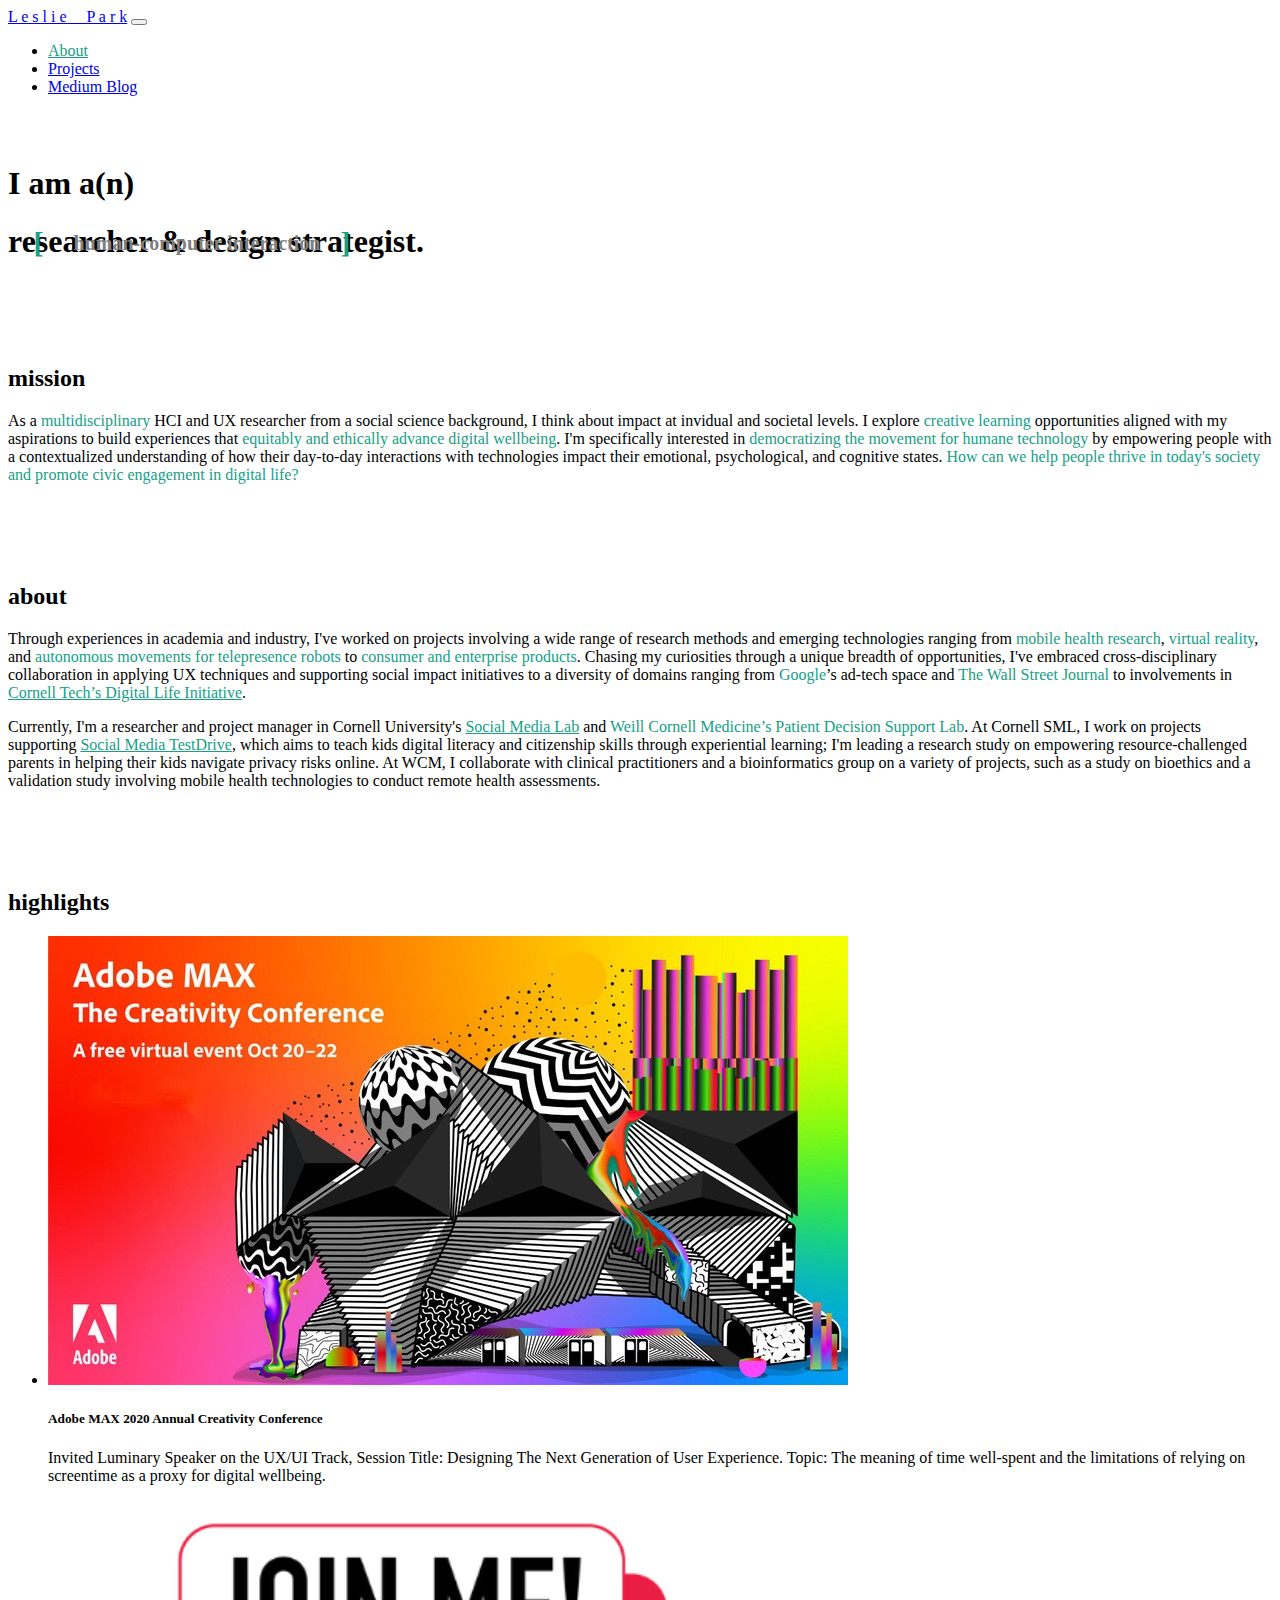
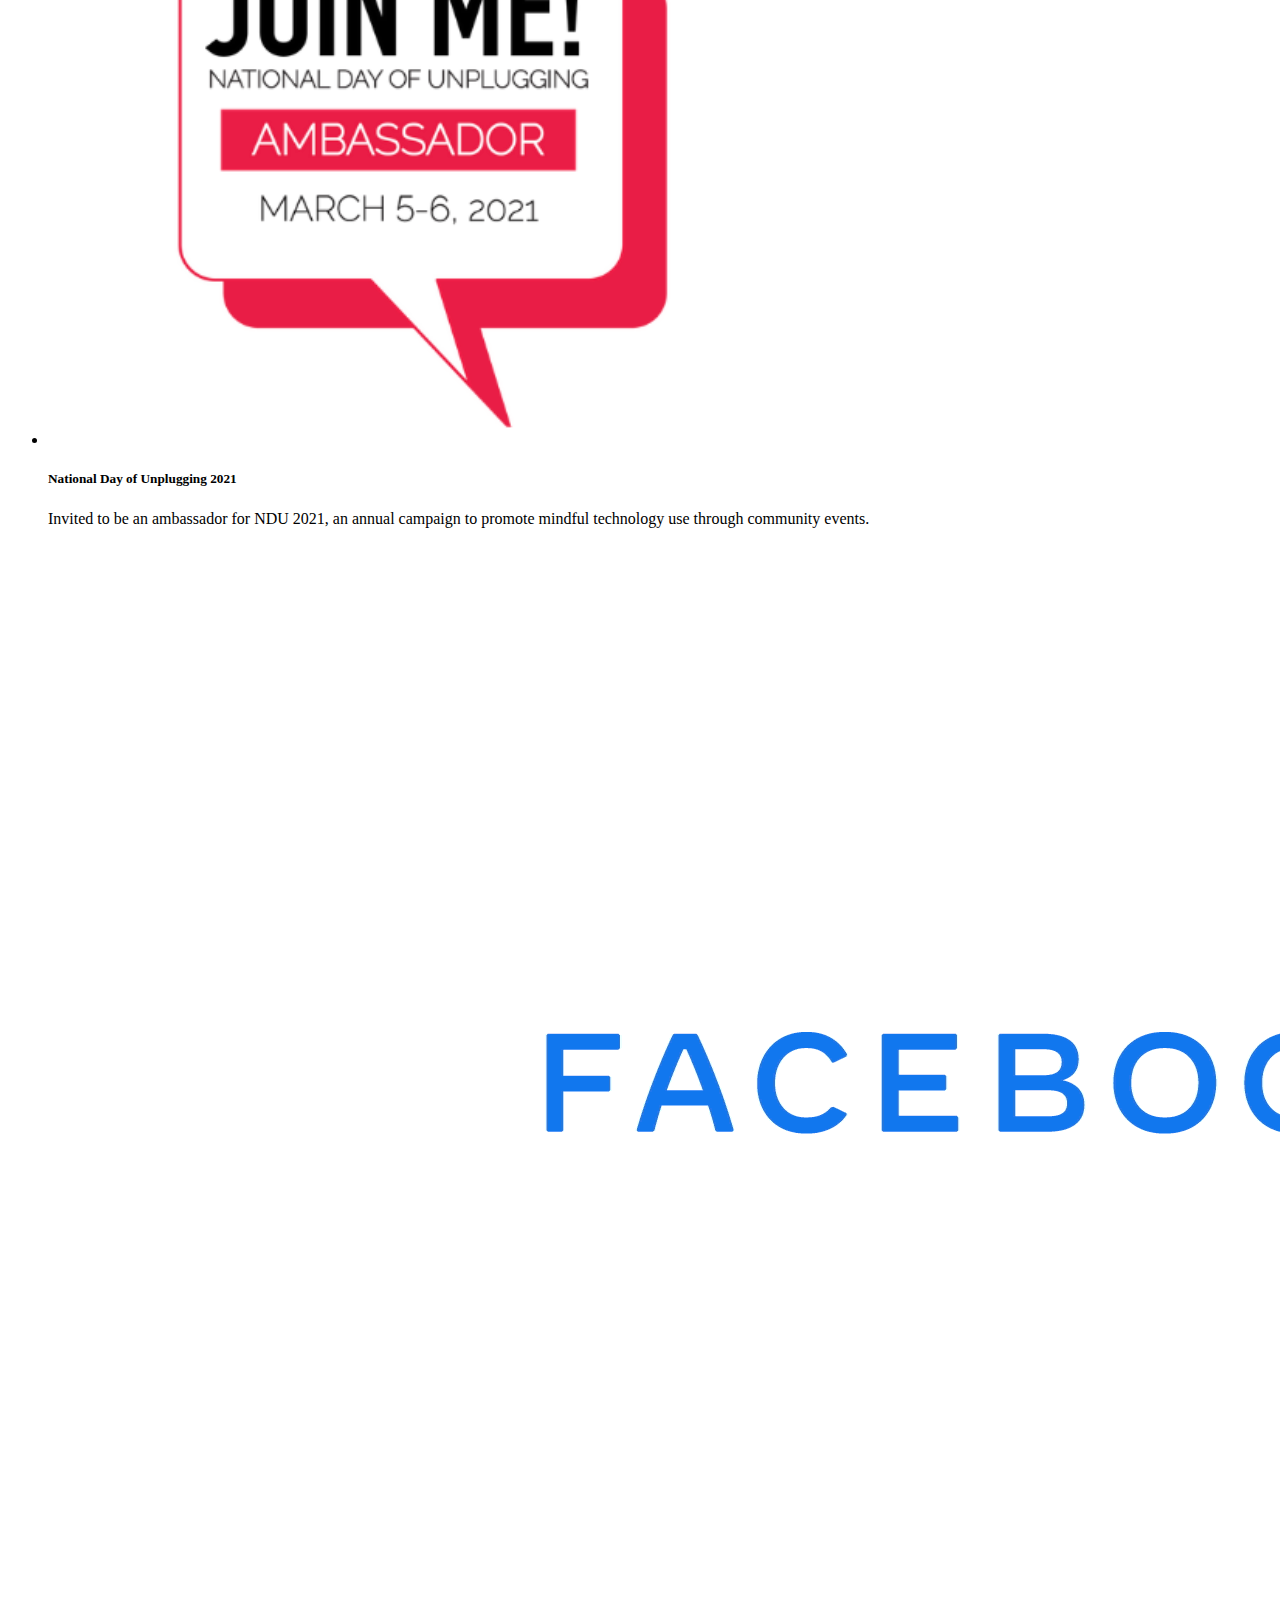
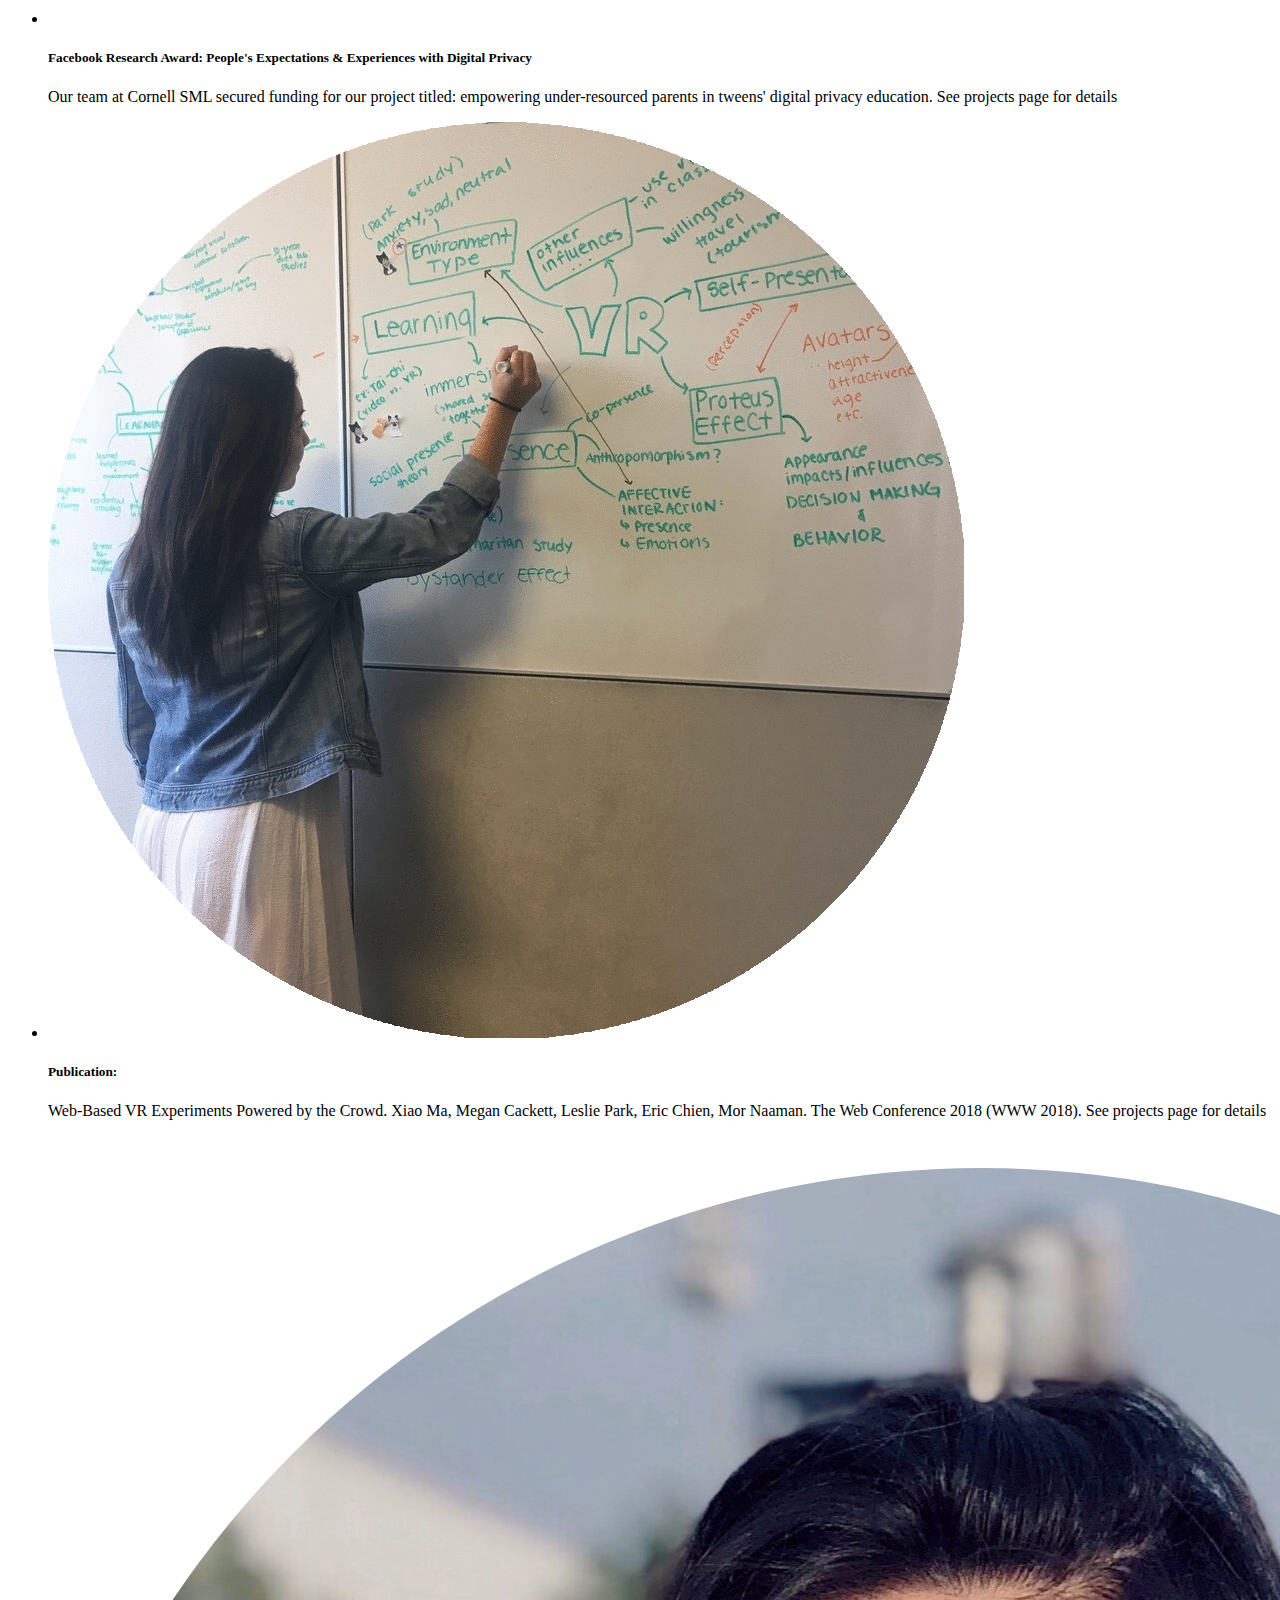
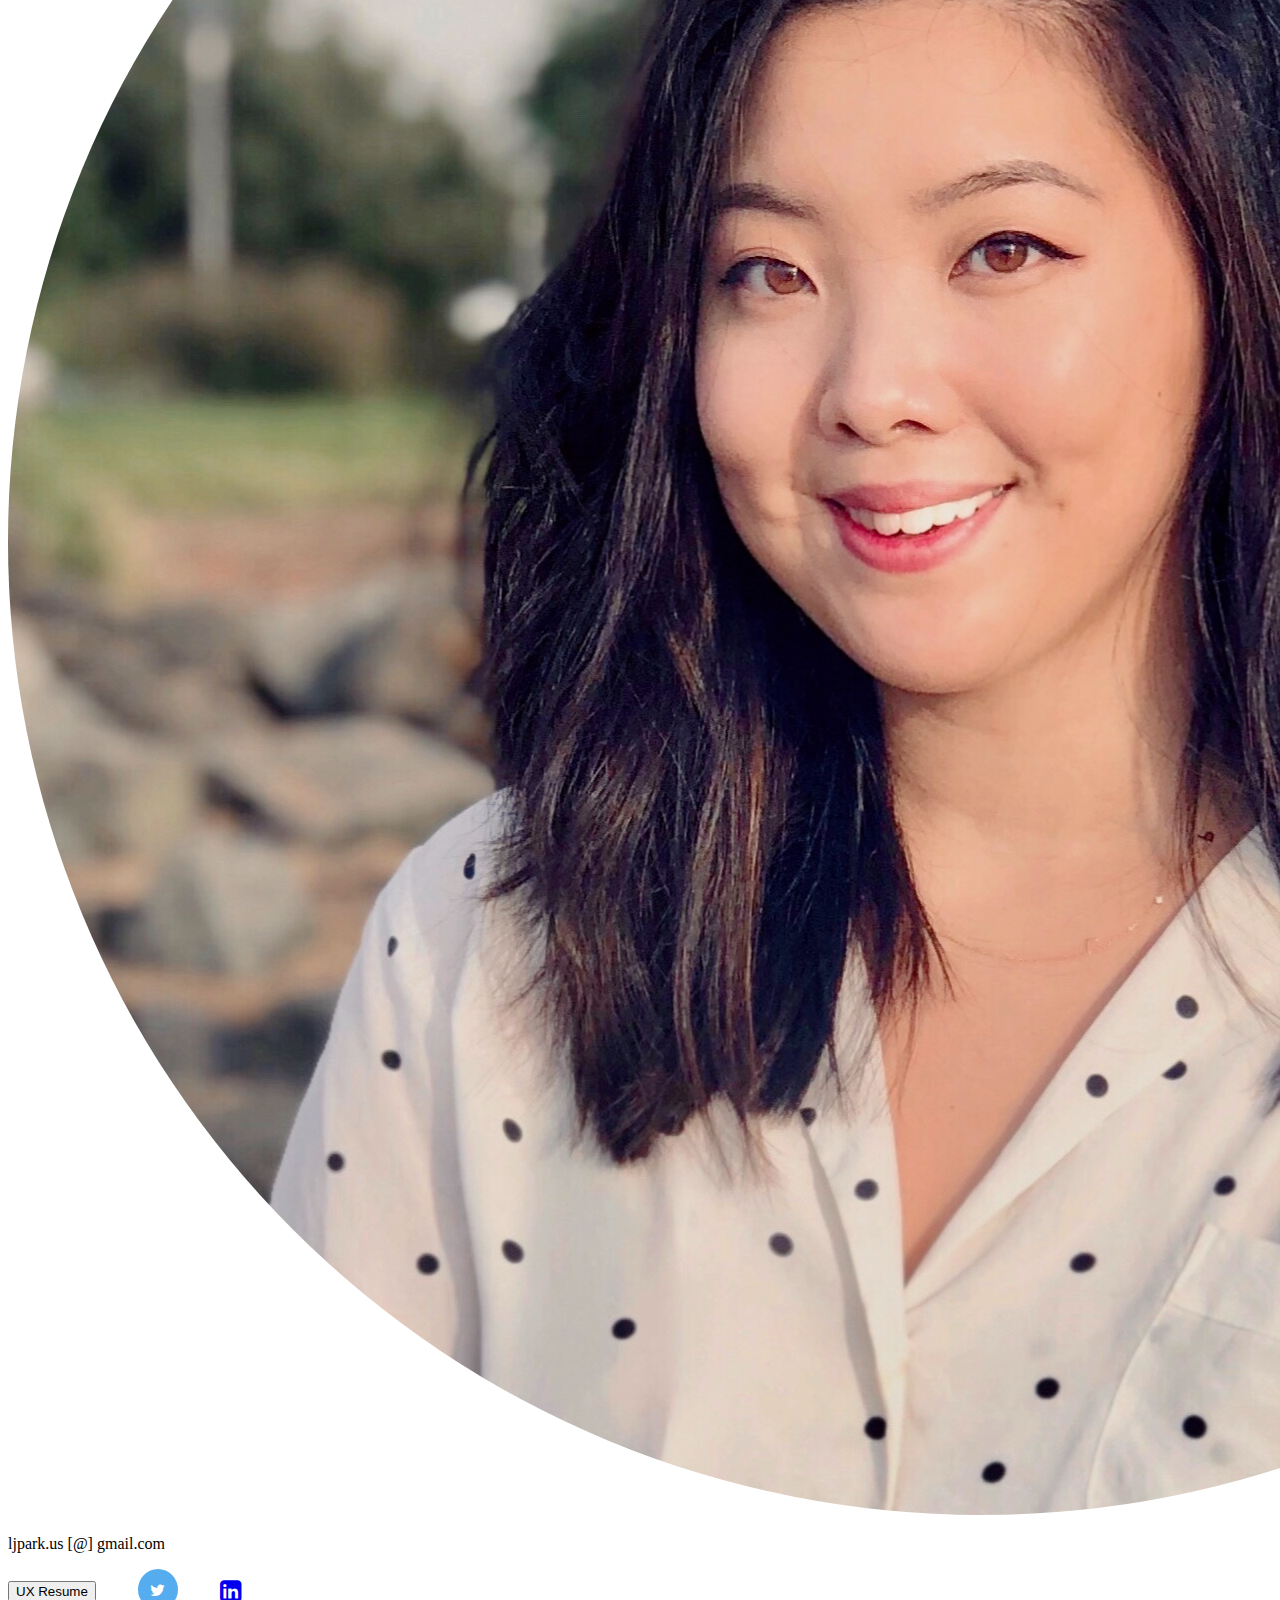
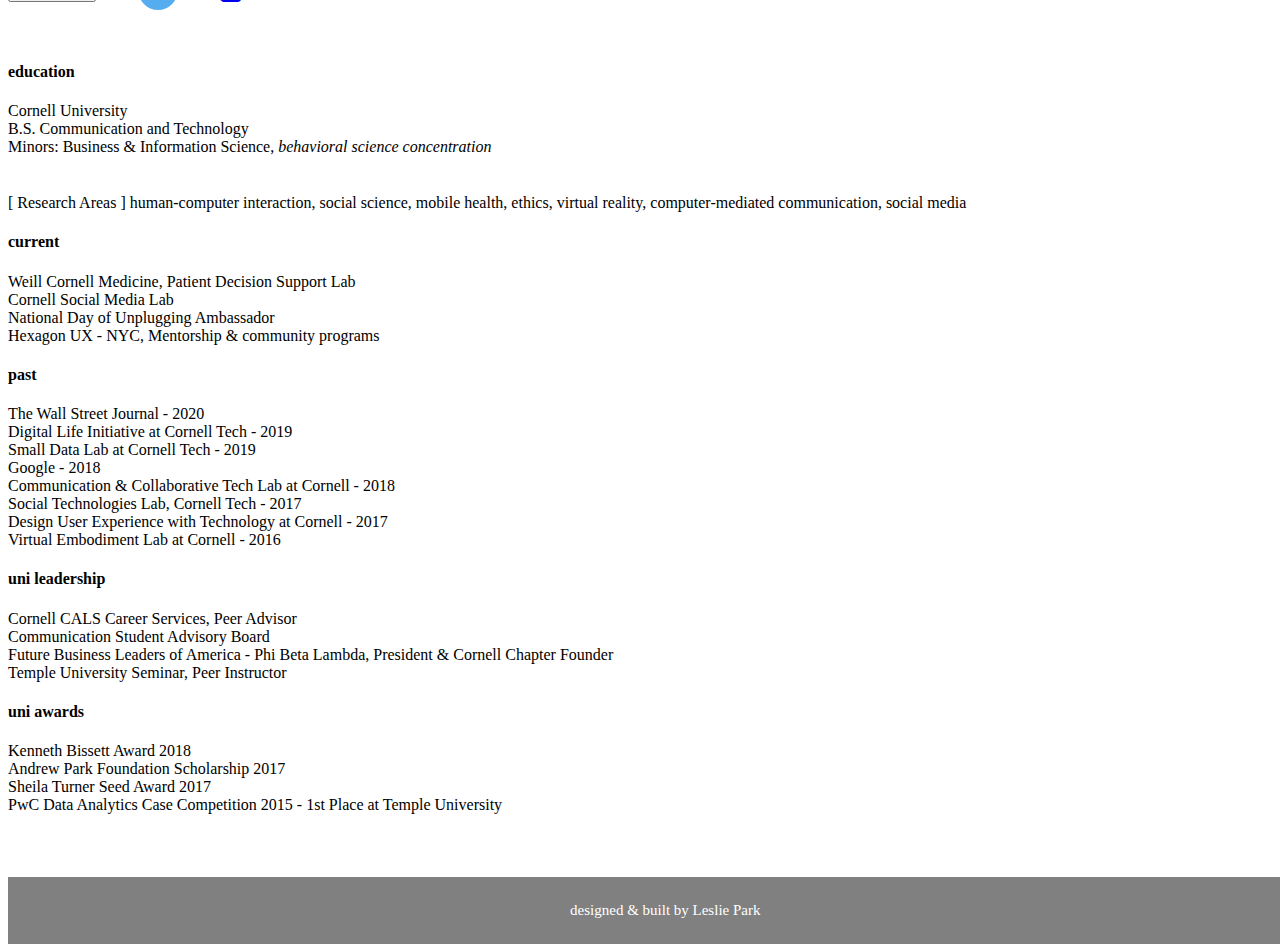
==== commit 132b1910: "edit experience alignment" ====
--- a/index.html
+++ b/index.html
@@ -91,12 +91,12 @@
         <h2> about </h2>
         <p>
          Through experiences in academia and industry, I've worked on projects involving a wide range of research methods and emerging technologies ranging from <span class= "text-emphasis">mobile health research</span>, <span class= "text-emphasis">virtual reality</span>, and <span class= "text-emphasis">autonomous movements for telepresence robots</span> to <span class= "text-emphasis">consumer and enterprise products</span>.
-         Chasing my curiosities through a unique breadth of opportunities, I've embraced cross-disciplinary collaboration in applying UX techniques and supporting social impact initiatives to a diversity of domains ranging from Google’s ad-tech space and The Wall Street Journal to involvements in Cornell Tech’s Digital Life Initiative.
+         Chasing my curiosities through a unique breadth of opportunities, I've embraced cross-disciplinary collaboration in applying UX techniques and supporting social impact initiatives to a diversity of domains ranging from <span class= "text-emphasis">Google</span>’s ad-tech space and <span class= "text-emphasis">The Wall Street Journal</span> to involvements in <a href="https://www.dli.tech.cornell.edu/" target="_blank" class="text-emphasis">Cornell Tech’s Digital Life Initiative</a>.
         </p>
 
         <p>
-          Currently, I'm a researcher and project manager in Cornell University’s Social Media Lab and Weill Cornell Medicine’s Patient Decision Support Lab. 
-          At Cornell SML, I work on projects supporting Social Media TestDrive, which aims to teach kids digital literacy and citizenship skills through experiential learning; I'm leading a research study on empowering resource-challenged parents in helping their kids navigate privacy risks online.
+          Currently, I'm a researcher and project manager in Cornell University's <a href="https://socialmedialab.cornell.edu/" target="_blank" class="text-emphasis">Social Media Lab</a> and <span class="text-emphasis">Weill Cornell Medicine’s Patient Decision Support Lab</span>. 
+          At Cornell SML, I work on projects supporting <a href="https://socialmediatestdrive.org/" target="_blank" class="text-emphasis">Social Media TestDrive</a>, which aims to teach kids digital literacy and citizenship skills through experiential learning; I'm leading a research study on empowering resource-challenged parents in helping their kids navigate privacy risks online.
           At WCM, I collaborate with clinical practitioners and a bioinformatics group on a variety of projects, such as a study on bioethics and a validation study involving mobile health technologies to conduct remote health assessments.
          </p>
       </div>
--- a/styles/global.css
+++ b/styles/global.css
@@ -1,4 +1,4 @@
-/* * * * * * * * * *  INDEX   * * * * * * * * * */
+/* * * * * * * * * *  INDEX // About Page   * * * * * * * * * */
 
 #BrandName {
     padding-left: 1%;
@@ -41,7 +41,7 @@
   
   .overview-list{
       list-style-type: none;
-      margin-left: -7%;
+      padding-left: 0;
   }
 
   #minor{
@@ -60,6 +60,8 @@
 }
 
 
+/* * * * * * * * * *  Global Styles // Used on various pages  * * * * * * * * * */
+
 .footer {
     width: 100%;
     padding: 2%;
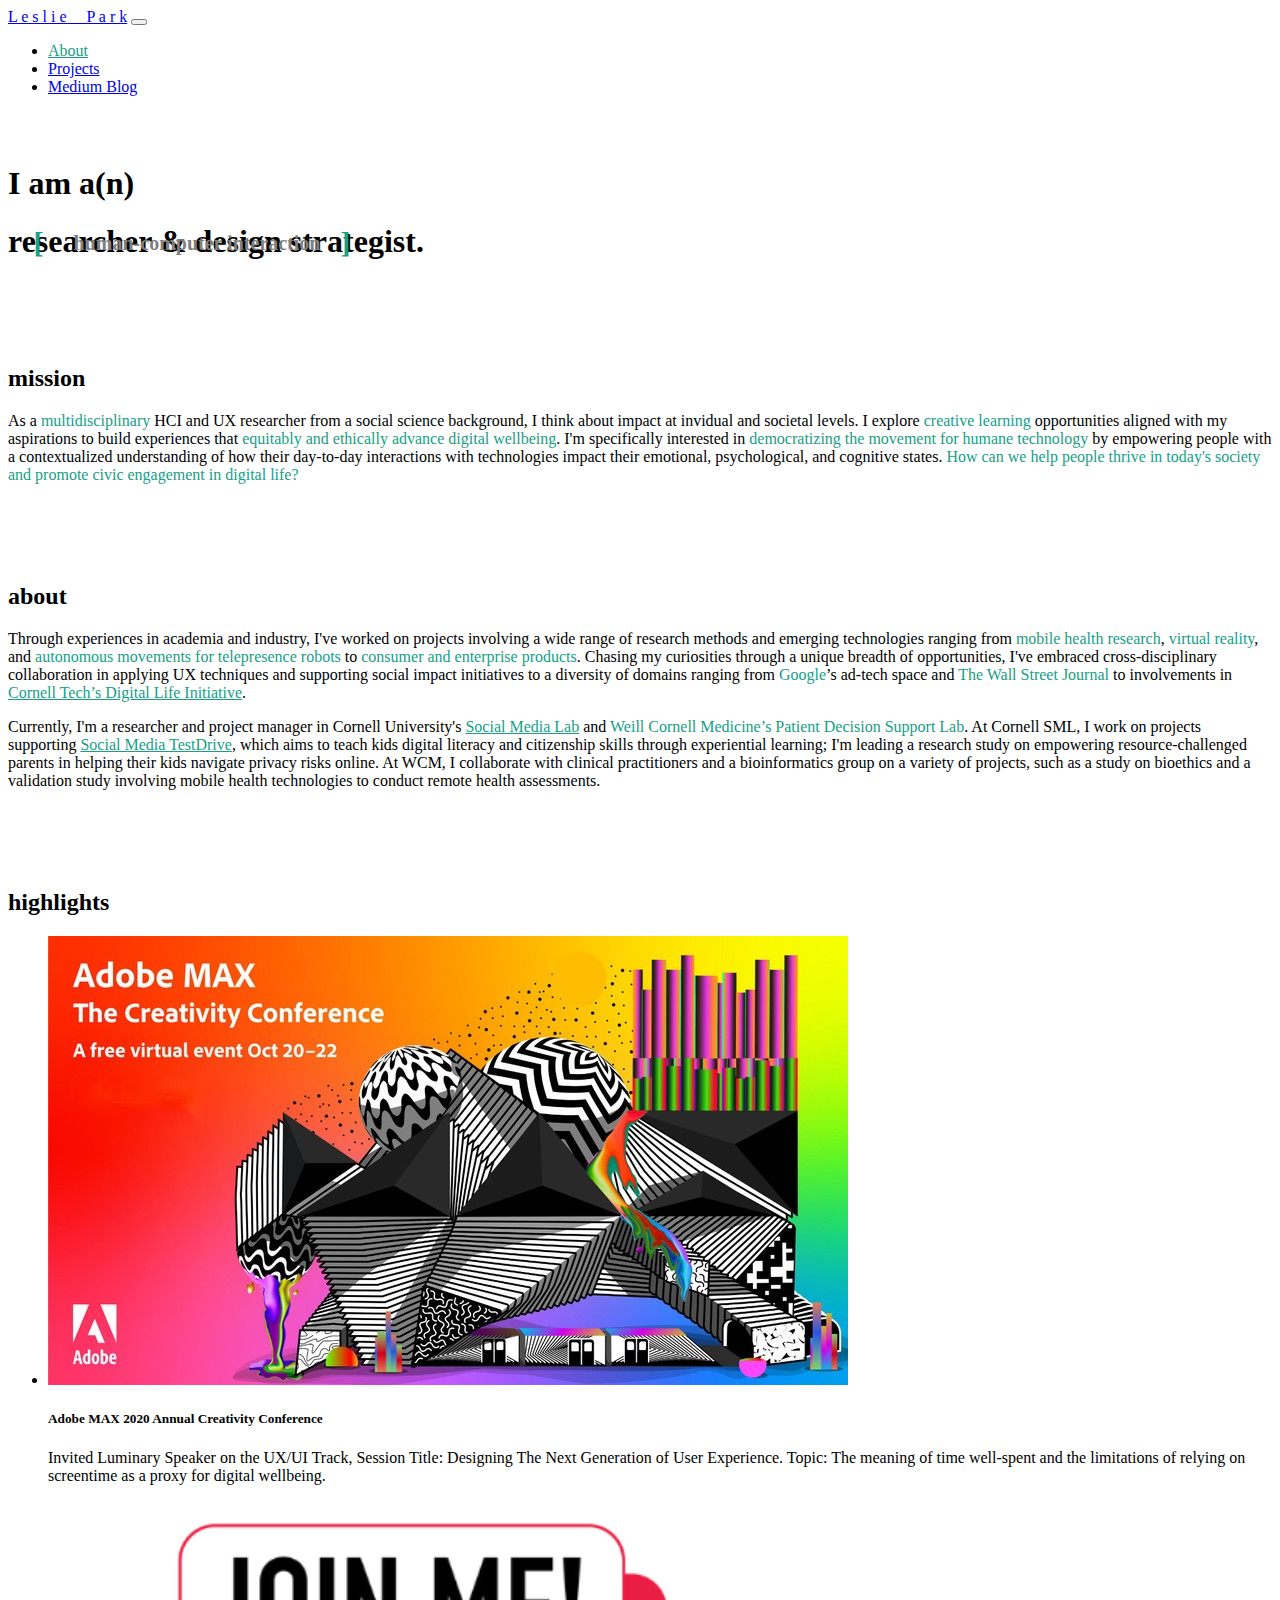
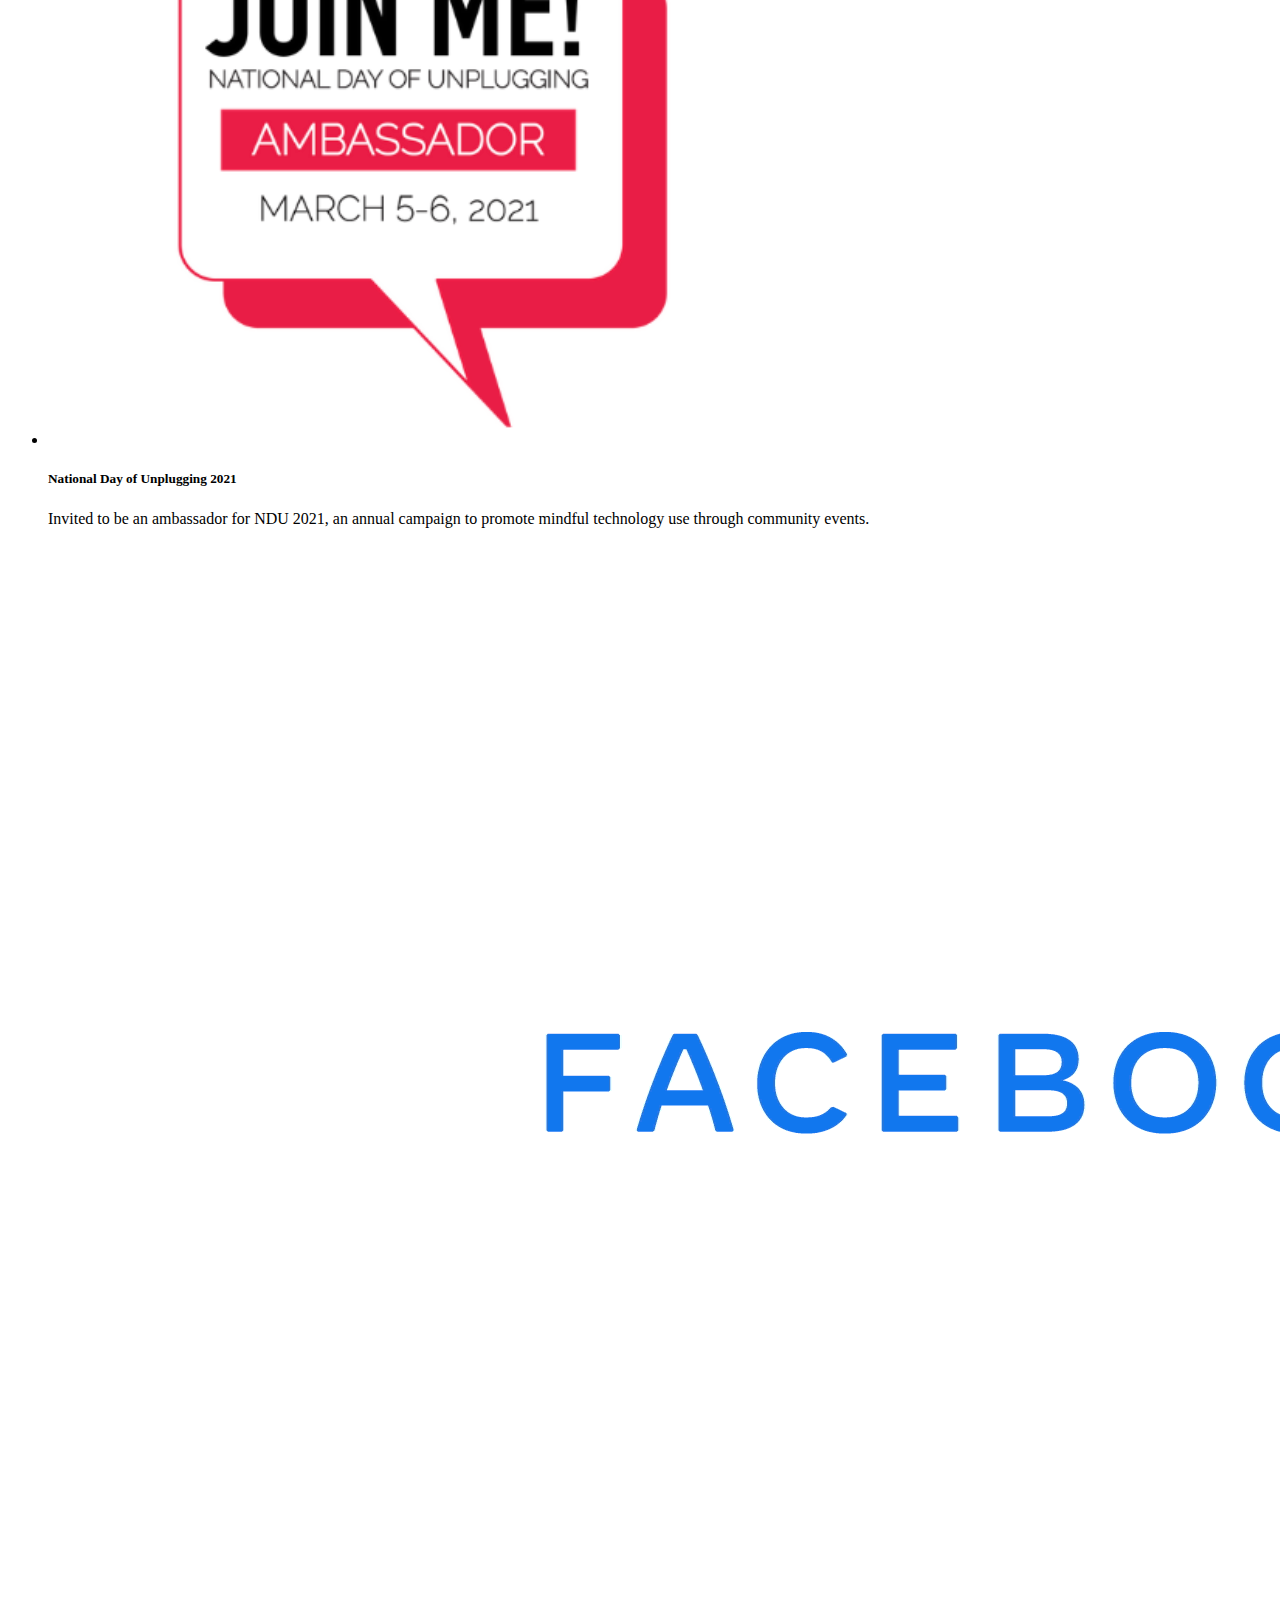
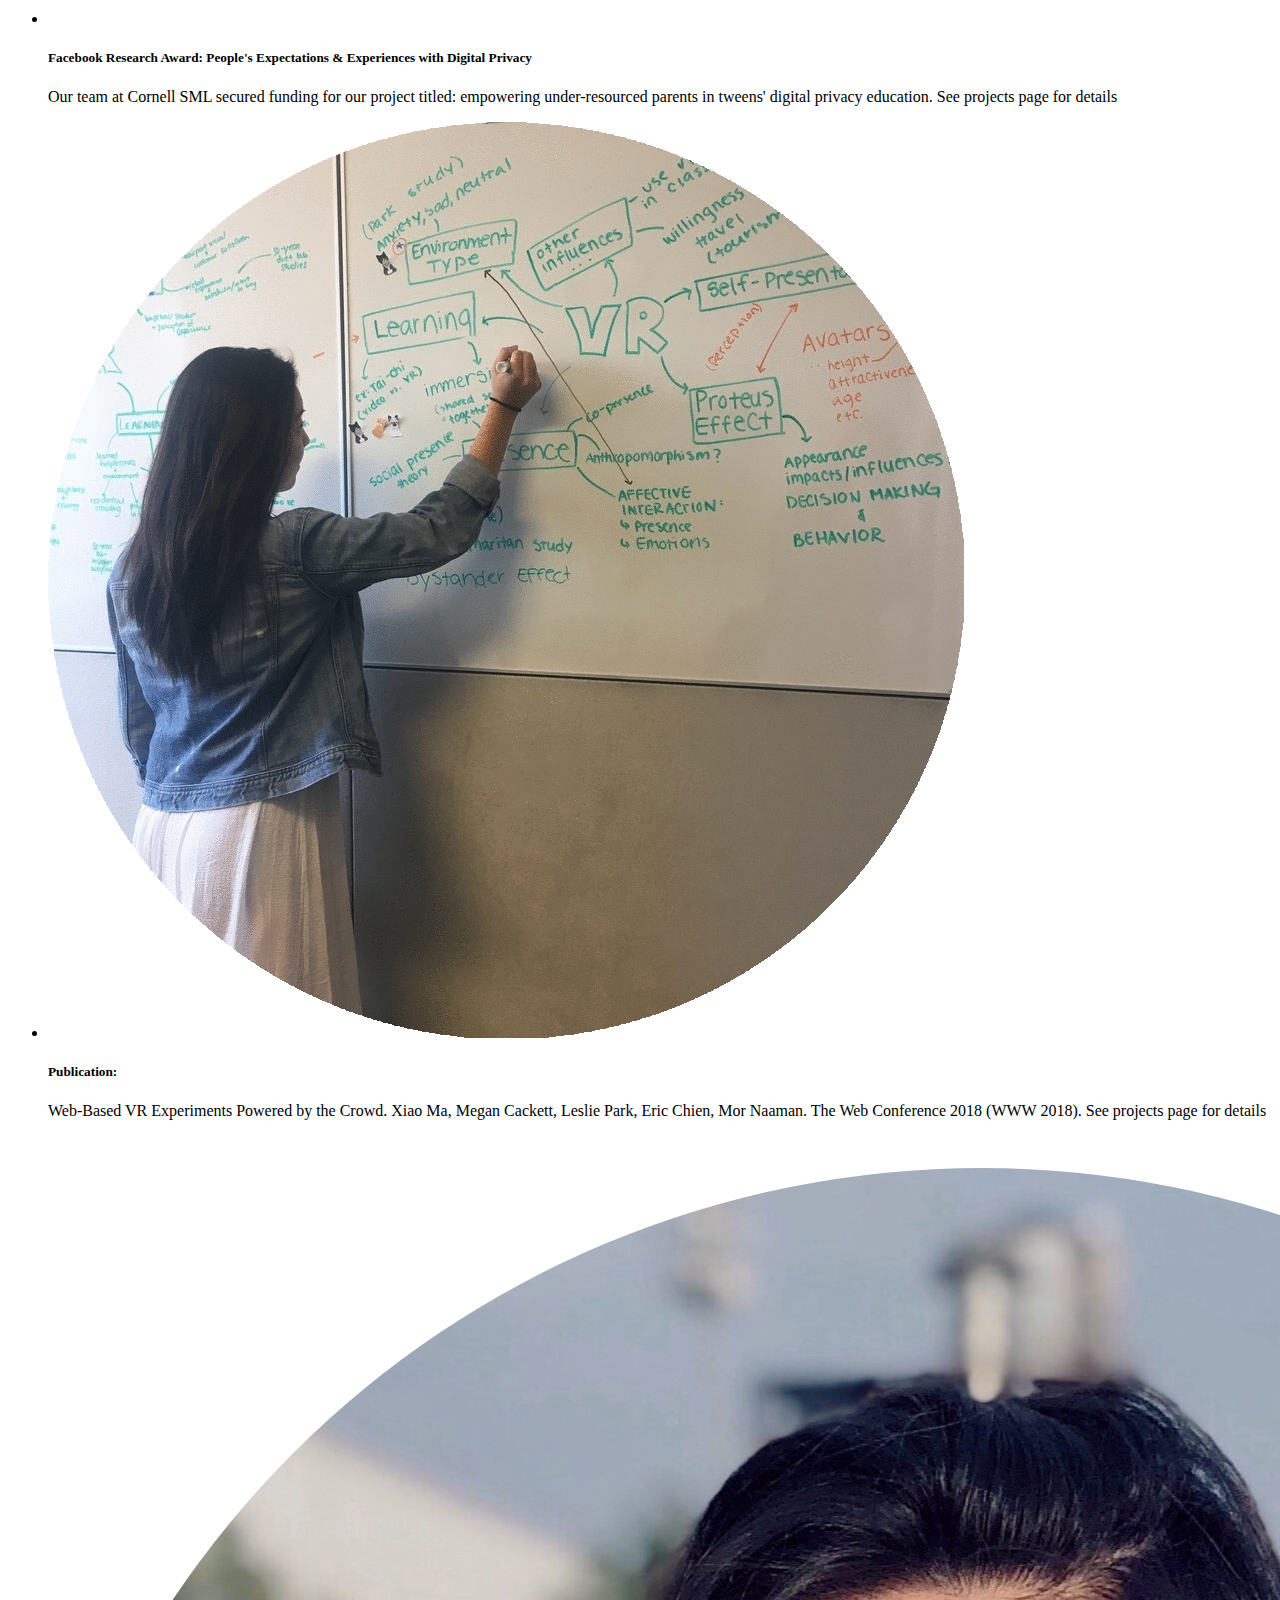
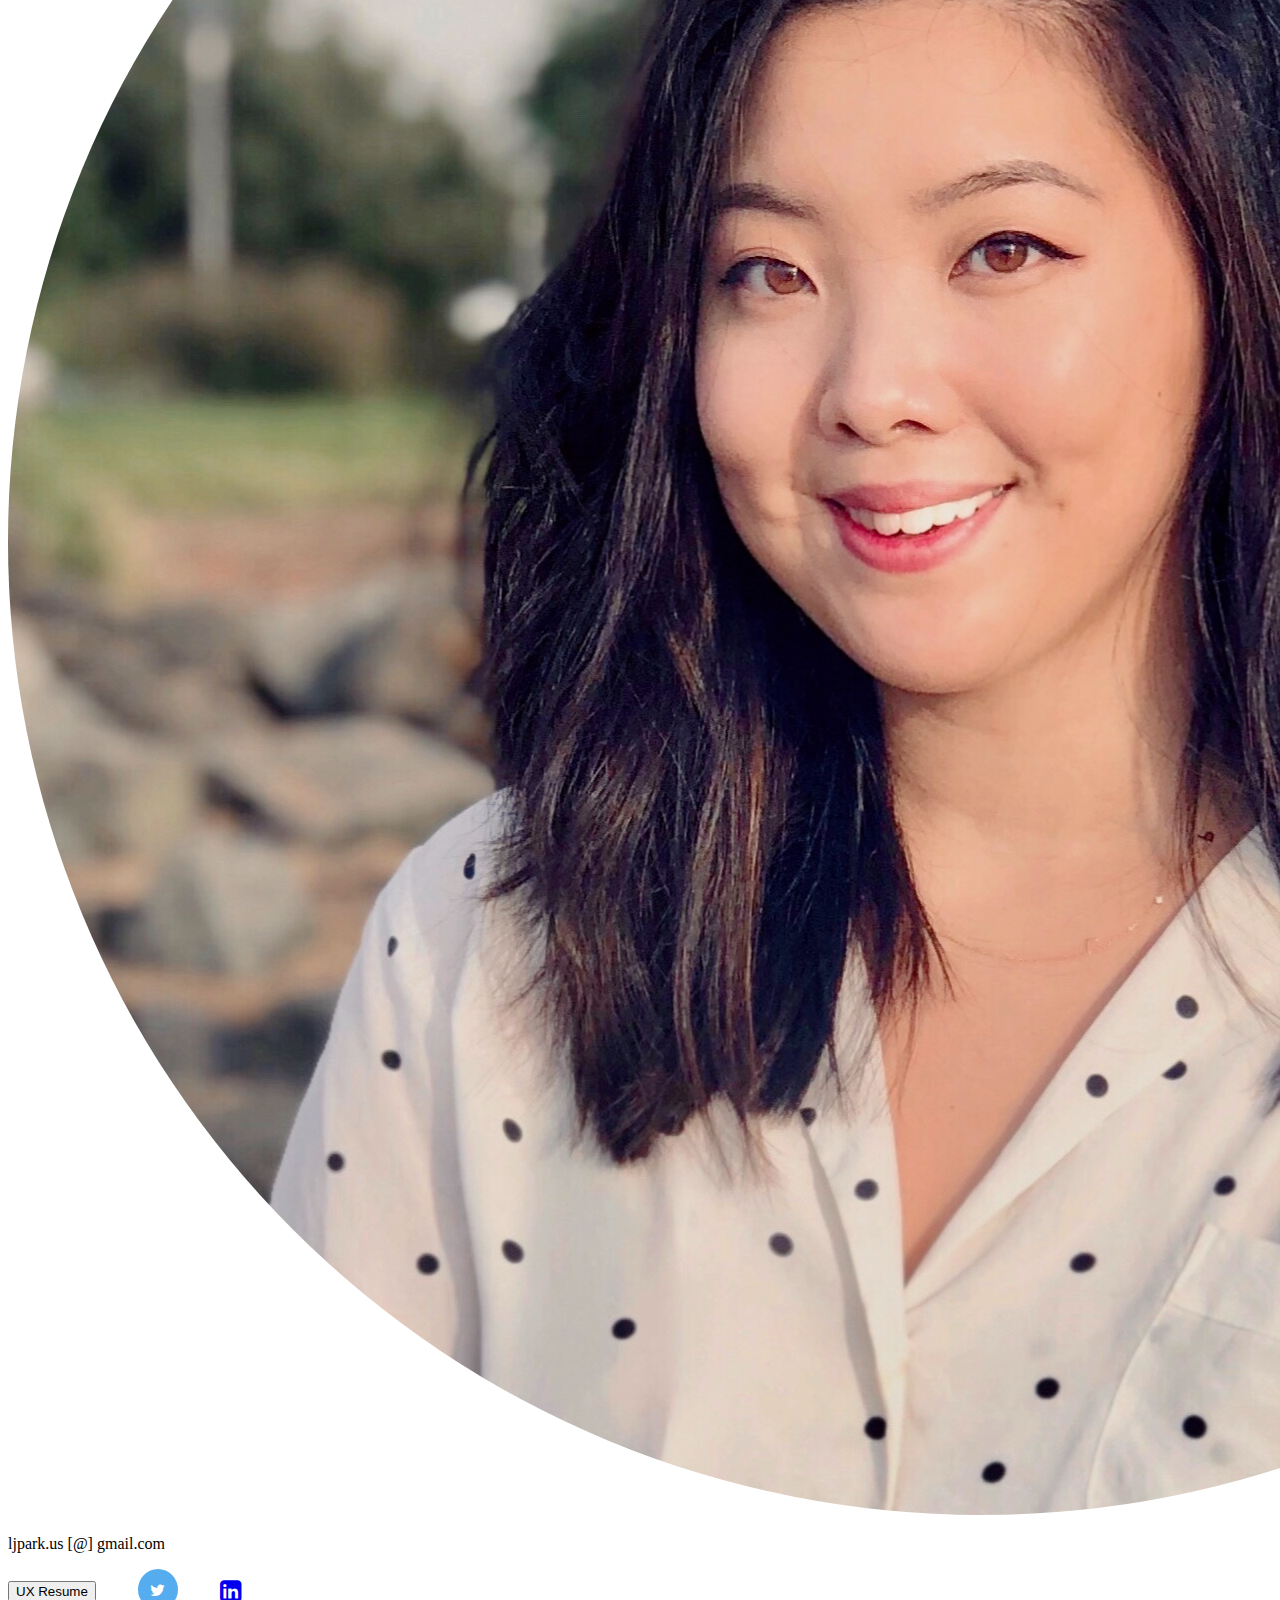
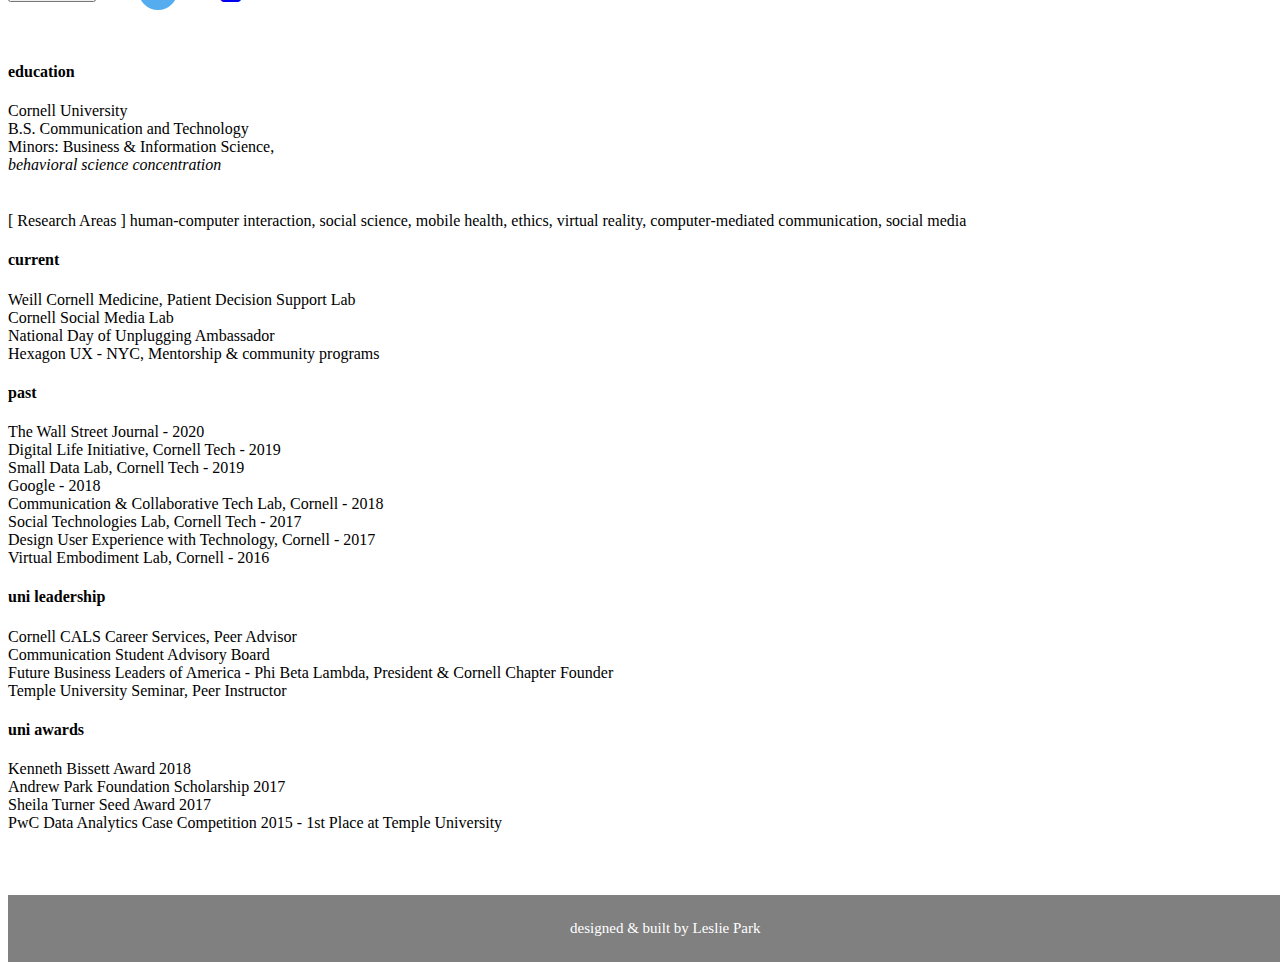
==== commit 0e842594: "edit spacing" ====
--- a/index.html
+++ b/index.html
@@ -26,7 +26,7 @@
 
     <nav class="navbar navbar-expand-sm navbar-light bg-light sticky-top d-flex px-5">
      
-      <a class="navbar-brand" href="#">L e s l i e &nbsp;&nbsp;&nbsp; P a r k</a>
+      <a class="navbar-brand" href="leslie-park.com">L e s l i e &nbsp;&nbsp;&nbsp; P a r k</a>
       <button class="navbar-toggler" type="button" data-toggle="collapse" data-target="#navbarCollapse" aria-controls="navbarCollapse" aria-expanded="false" aria-label="Toggle navigation">
         <span class= "navbar-toggler-icon"> </span>
         <span class = "icon-bar"></span>
@@ -47,7 +47,7 @@
   <body>
     <div class = "d-flex mt-5 pl-2 pr-3 justify-content-center">
     
-    <section class = "col-6">
+    <section class = "container col-6">
      
       <!-- Carosel Type Effect - see #8 Bracket animation: https://speckyboy.com/css-javascript-text-animation-snippets/ -->   
       <!-- I am a [ human-computer interaction, social science, user experience ] researcher & design strategist -->
@@ -153,11 +153,11 @@
       --> 
     </section>
 
-      <!-- Spacer between the left and right sections -->
-      <div class = "col-1"></div>
-
-      <section class = "col-4 pr-5">
-        <img src = "media/headshot2020-circle.png" alt = "Leslie's headshot" class = "img-fluid pb-3">
+      <!-- Spacer between the left and right sections 
+      <div class = "col-1"></div> -->
+
+      <section class = "col-4 container">
+        <img src = "media/headshot2020-circle.png" alt = "Leslie's headshot" class = "img-fluid px-4 pb-3">
         <div class="text-center pb-5">
           <p>ljpark.us [@] gmail.com </p>
           <button type="button" onclick=" window.open('media/Resume_LPark.pdf','_blank')" class = "btn btn-outline-secondary btn-sm"> UX Resume </button>
@@ -171,7 +171,7 @@
           <ul class = "overview-list">
             <li> Cornell University </li>
             <li> B.S. Communication and Technology </li>
-            <li id = "minor"> Minors: Business & Information Science, <em>behavioral science concentration</em></li>
+            <li id = "minor"> Minors: Business & Information Science, <br><em>behavioral science concentration</em></li>
             <li> [ Research Areas ] human-computer interaction, social science, mobile health, ethics, virtual reality, computer-mediated communication, social media </li>
           </ul>
           <!-- delete later
@@ -191,13 +191,13 @@
           <h4> past </h4>
           <ul class = "overview-list">
             <li> The Wall Street Journal - 2020 </li>
-            <li> Digital Life Initiative at Cornell Tech - 2019 </li>
-            <li> Small Data Lab at Cornell Tech - 2019 </li>
+            <li> Digital Life Initiative, Cornell Tech - 2019 </li>
+            <li> Small Data Lab, Cornell Tech - 2019 </li>
             <li> Google - 2018 </li>
-            <li> Communication & Collaborative Tech Lab at Cornell - 2018 </li>
+            <li> Communication & Collaborative Tech Lab, Cornell - 2018 </li>
             <li> Social Technologies Lab, Cornell Tech - 2017</li>
-            <li> Design User Experience with Technology at Cornell - 2017 </li>
-            <li> Virtual Embodiment Lab at Cornell - 2016 </li>
+            <li> Design User Experience with Technology, Cornell - 2017 </li>
+            <li> Virtual Embodiment Lab, Cornell - 2016 </li>
           </ul>
 
           <h4> uni leadership </h4>
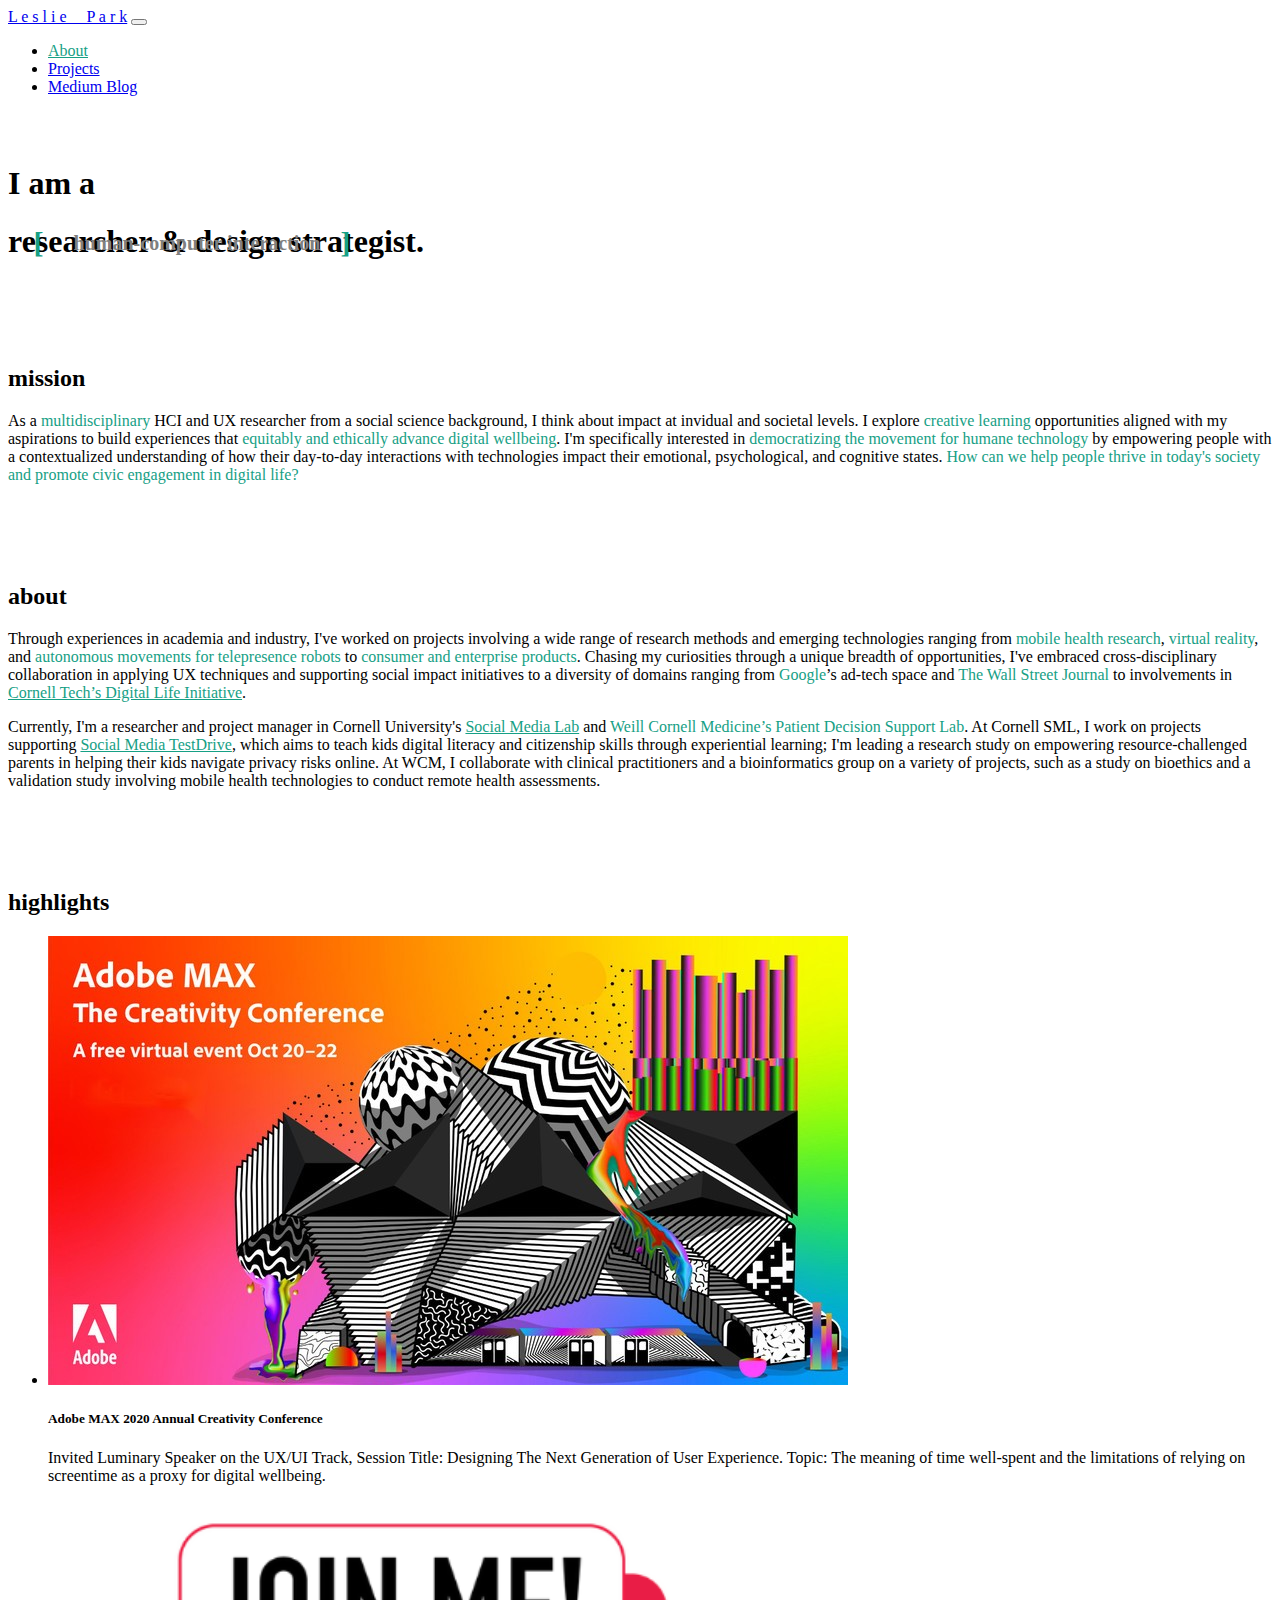
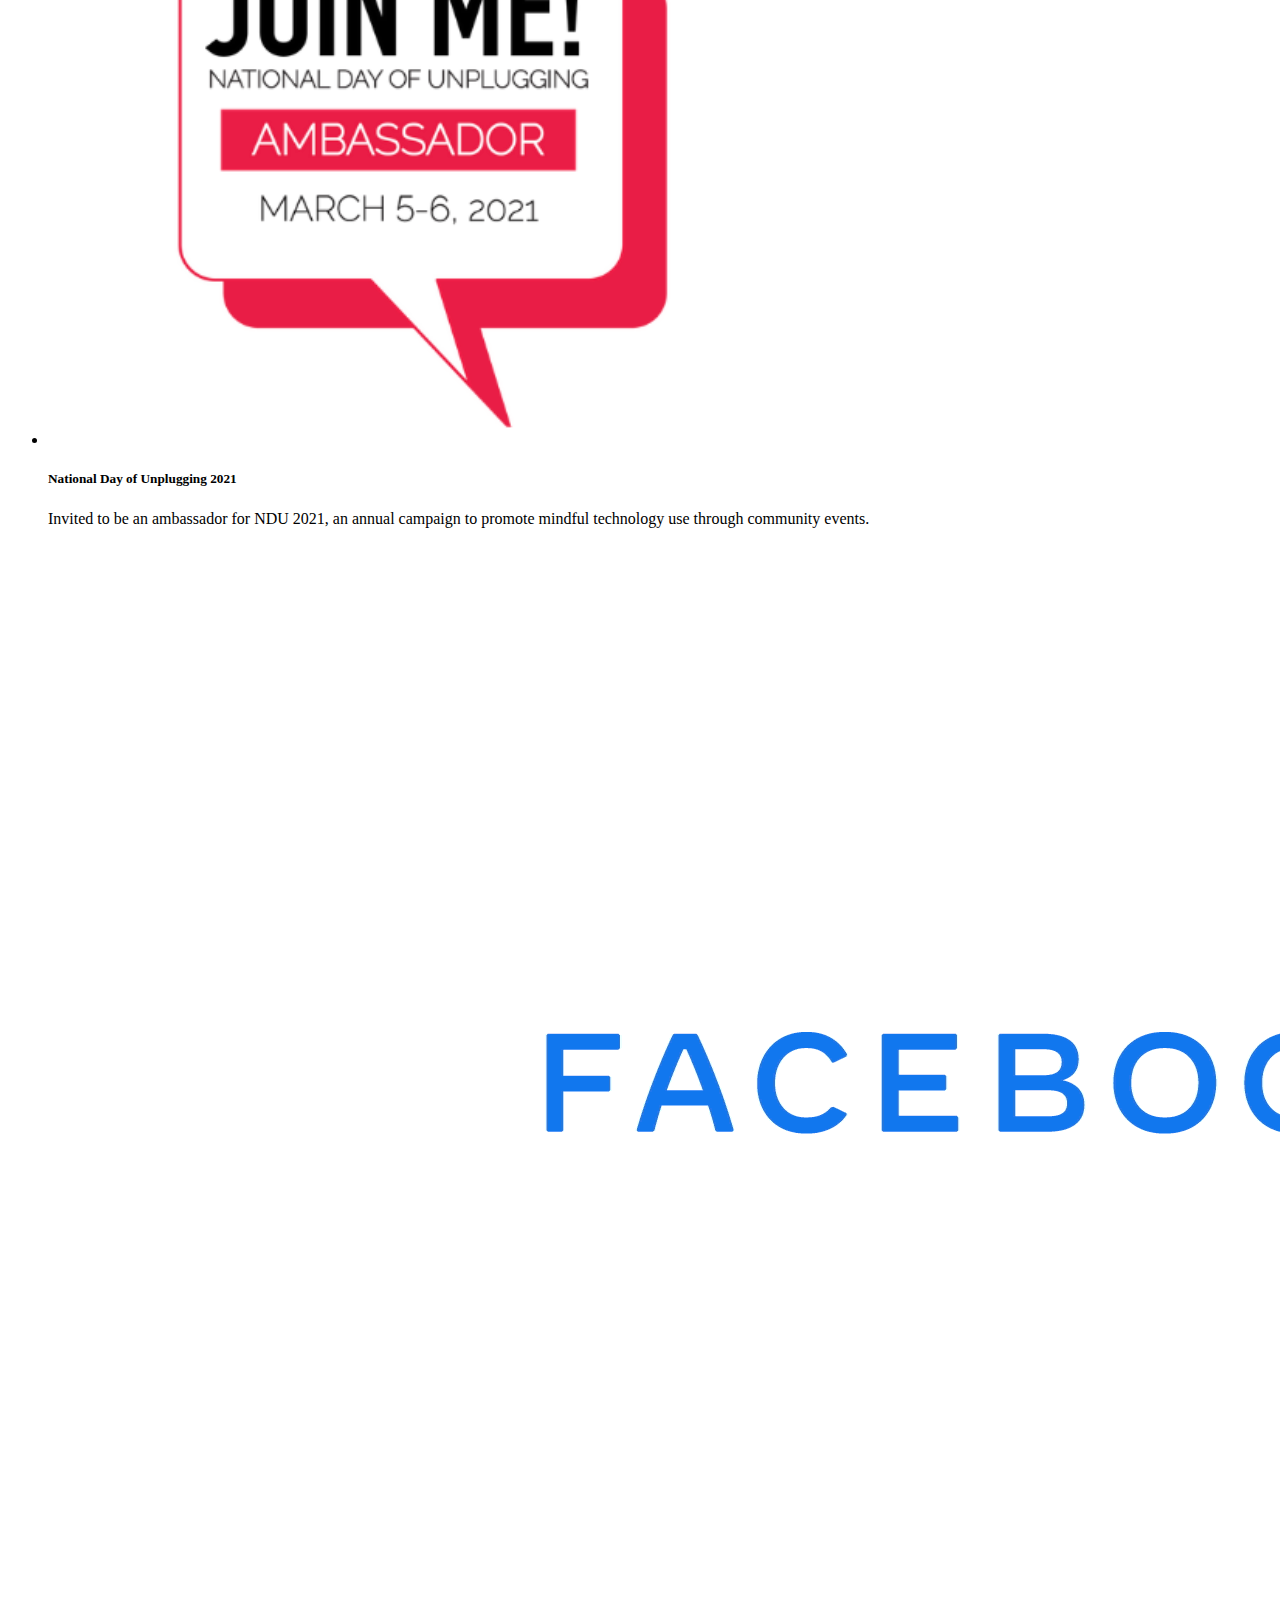
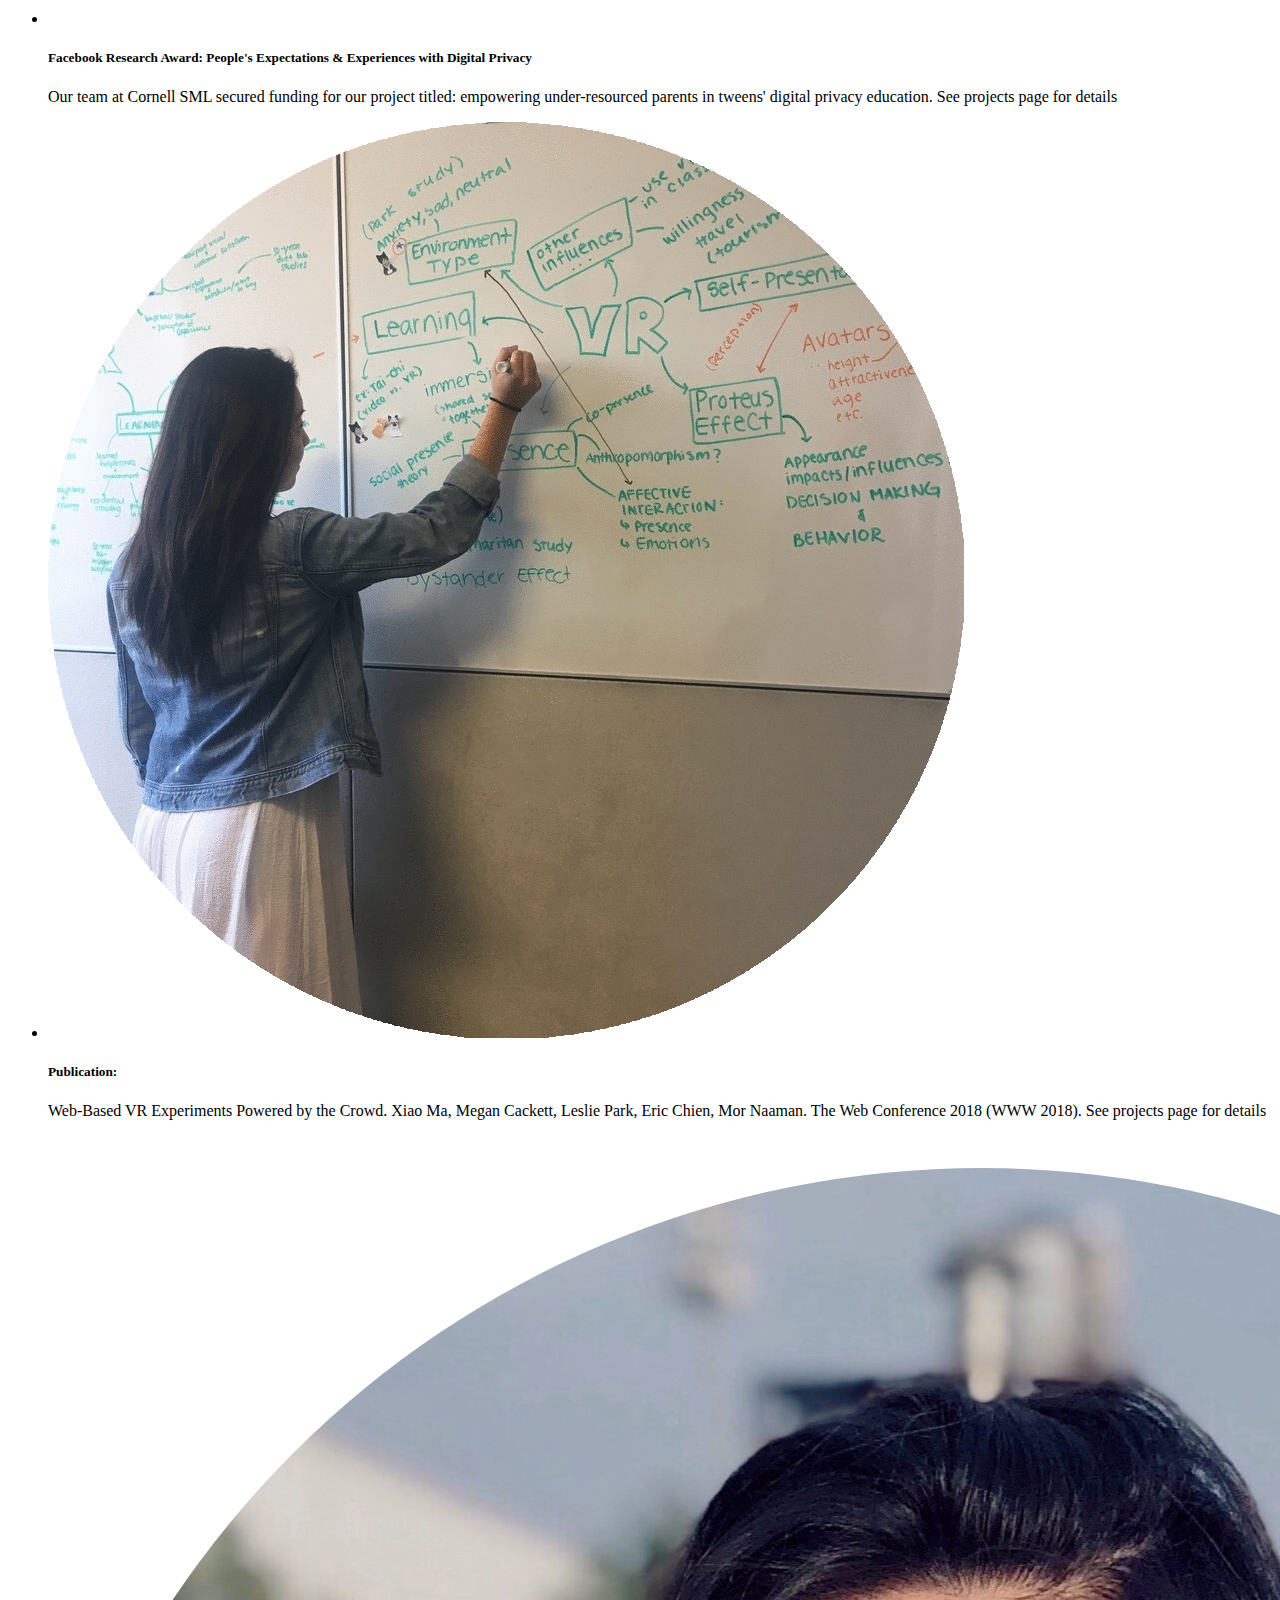
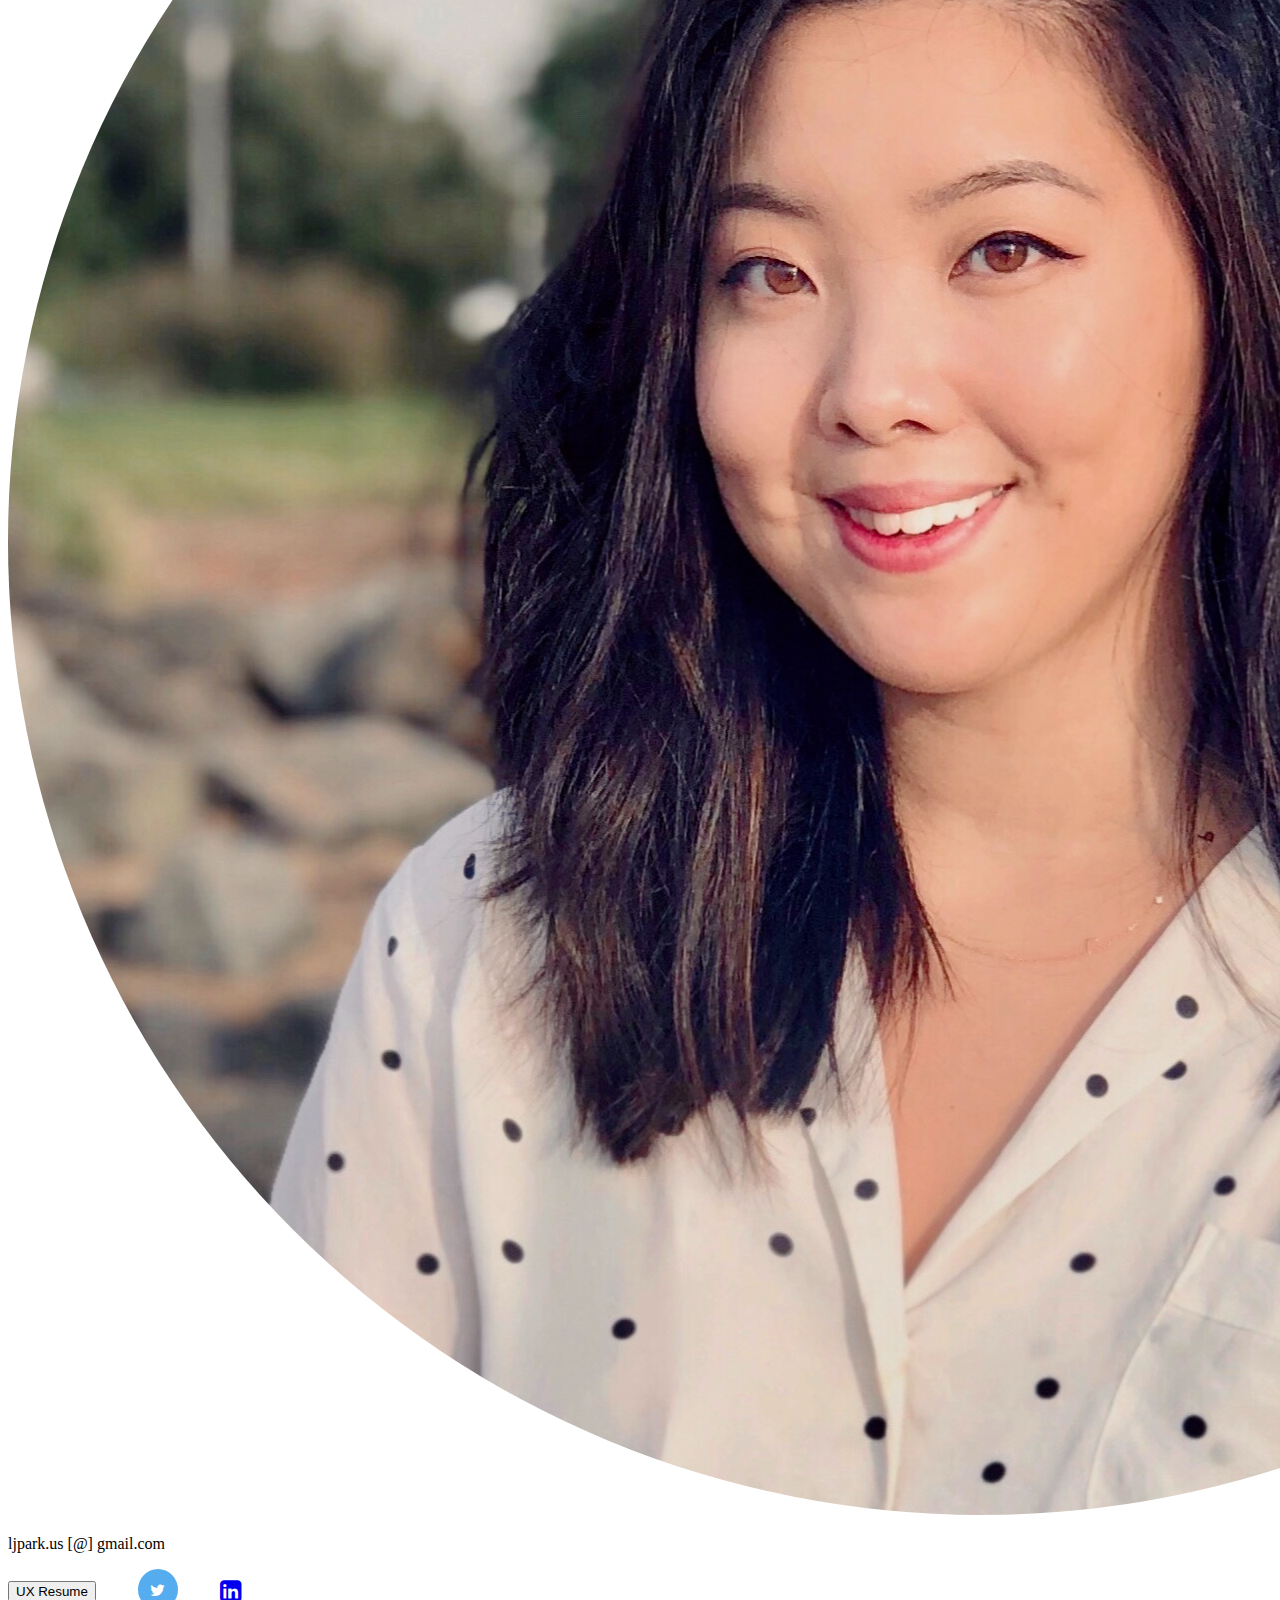
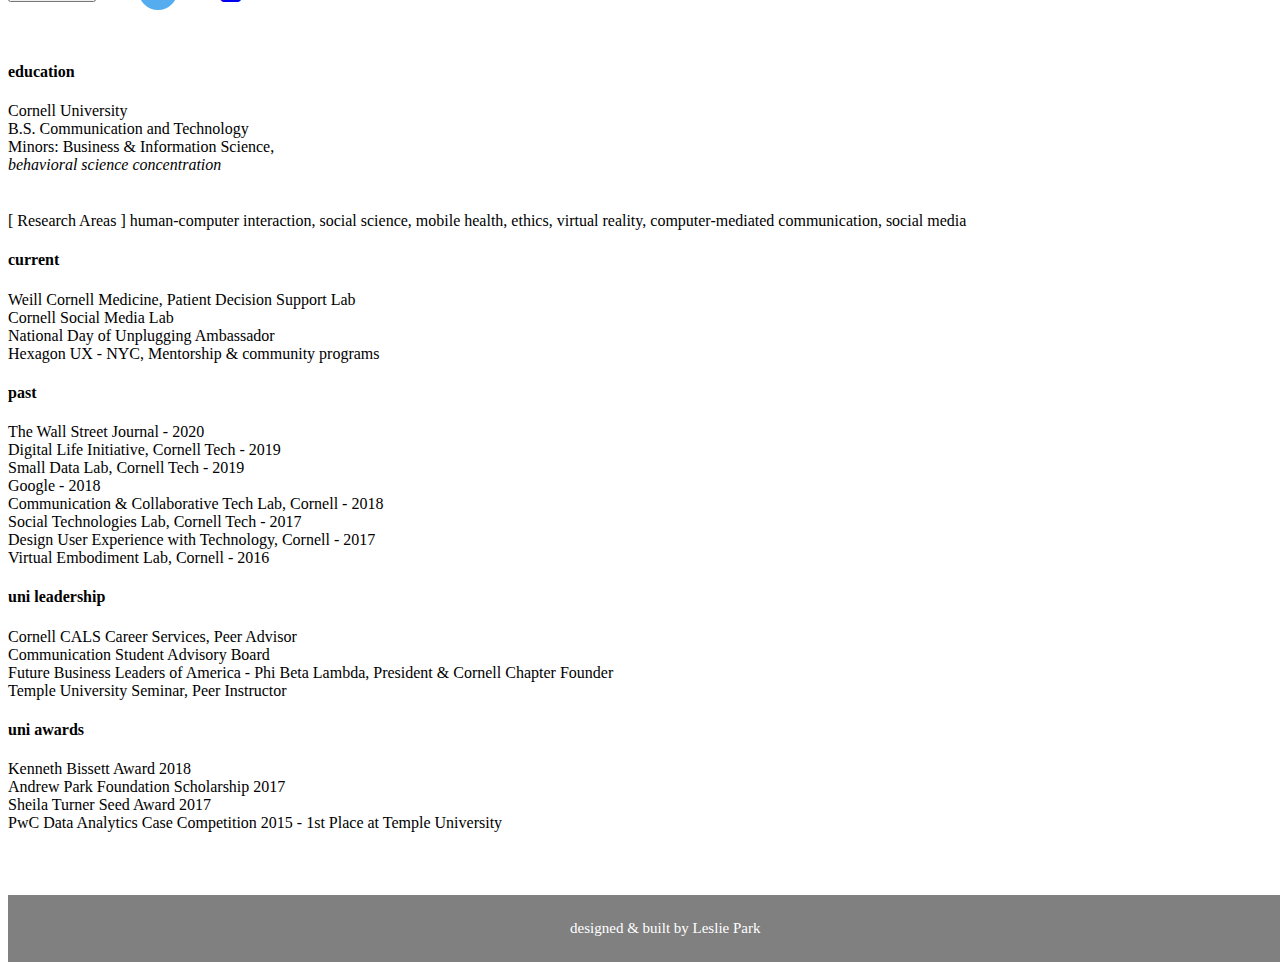
==== commit 7002a739: "edit nav" ====
--- a/index.html
+++ b/index.html
@@ -53,7 +53,7 @@
       <!-- I am a [ human-computer interaction, social science, user experience ] researcher & design strategist -->
       <div class = "about-container">
       <div class ="d-inline.flex">
-      <h1 class ="d-inline-block"> I am a(n) </h1> 
+      <h1 class ="d-inline-block"> I am a </h1> 
       <div class ="content">
         <div class ="content__container">
           <div class ="content__container__text">
--- a/styles/global.css
+++ b/styles/global.css
@@ -1,4 +1,4 @@
-/* * * * * * * * * *  INDEX // About Page   * * * * * * * * * */
+/* * * * * * * * * *  About Page   * * * * * * * * * */
 
 #BrandName {
     padding-left: 1%;
